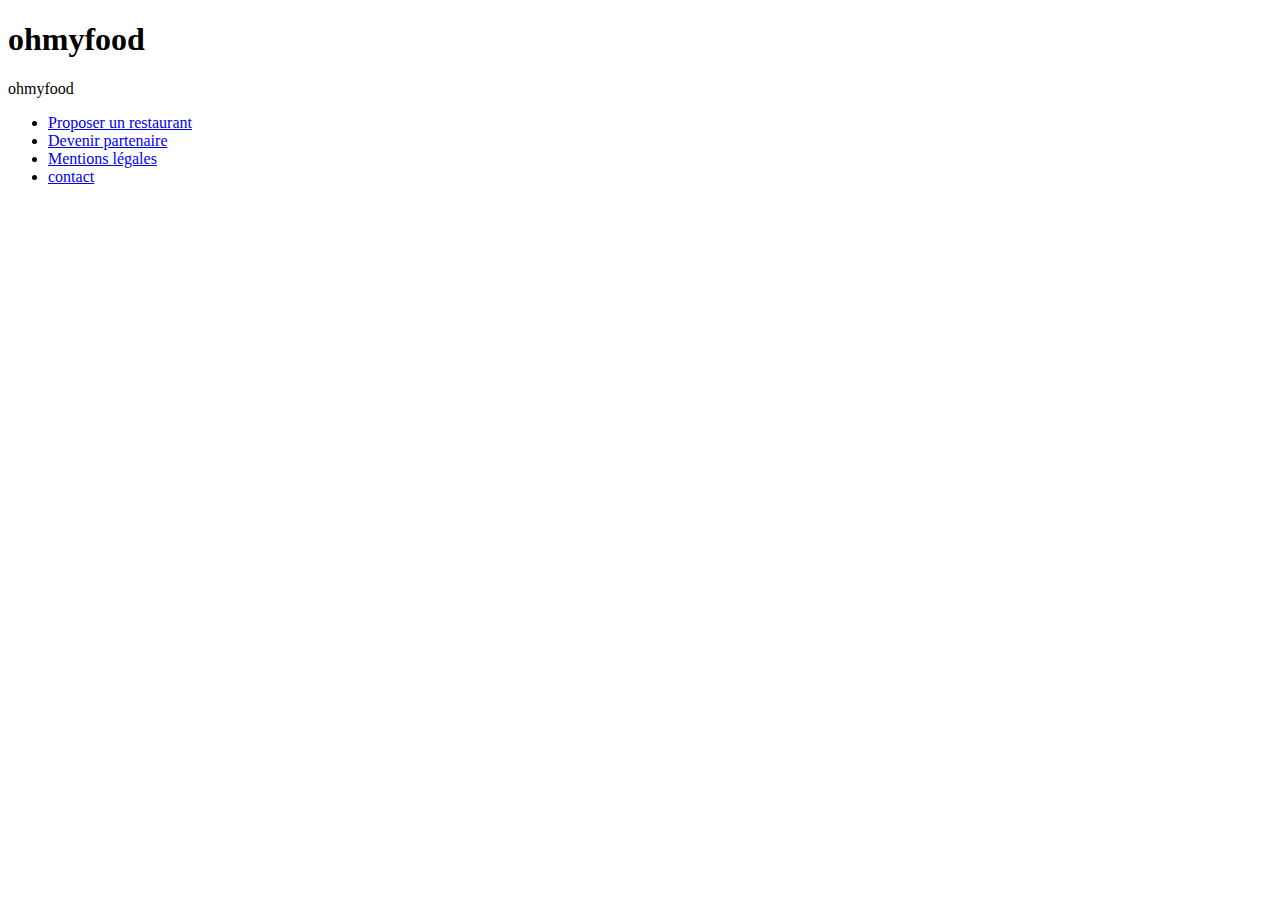
==== menu-1.html @ b620595a "premier commit" ====
<!DOCTYPE html>
<html>
<head>
<title>Ohmyfood</title>
<link rel="preconnect" href="https://fonts.googleapis.com">
<link rel="preconnect" href="https://fonts.gstatic.com" crossorigin>
<link href="https://fonts.googleapis.com/css2?family=Roboto:wght@300;400;500;700;900&display=swap" rel="stylesheet">
<link href="https://fonts.googleapis.com/css2?family=Shrikhand&display=swap" rel="stylesheet">
<link rel="stylesheet" href="https://cdnjs.cloudflare.com/ajax/libs/font-awesome/6.1.1/css/all.min.css" integrity="sha512-KfkfwYDsLkIlwQp6LFnl8zNdLGxu9YAA1QvwINks4PhcElQSvqcyVLLD9aMhXd13uQjoXtEKNosOWaZqXgel0g==" crossorigin="anonymous" referrerpolicy="no-referrer" />
<link rel="stylesheet" href="./styles/style.css">
<meta name="viewport" content="width=device-width, initial-scale=1">
</head>

<body>

  <header>
    <div class="header">
      <h1>ohmyfood</h1>
    </div>
  </header>

  <footer class="footer">
    <div class="footer_container">
      <span class="footer_logo">ohmyfood</span>
      <ul class="footer_list">
        <li>
          <a class="footer_link" href="#"><i class="fa-solid fa-utensils footer_icon"></i>Proposer un restaurant</a>
        </li>
        <li>
          <a class="footer_link" href="#"><i class="fa-solid fa-handshake-angle footer_icon"></i>Devenir partenaire</a>
        </li>
        <li>
          <a class="footer_link" href="#">Mentions légales</a>
        </li>
        <li>
          <a class="footer_link" href="#">contact</a>
        </li>
      </ul>
    </div>
  </footer>
</body>


</html>
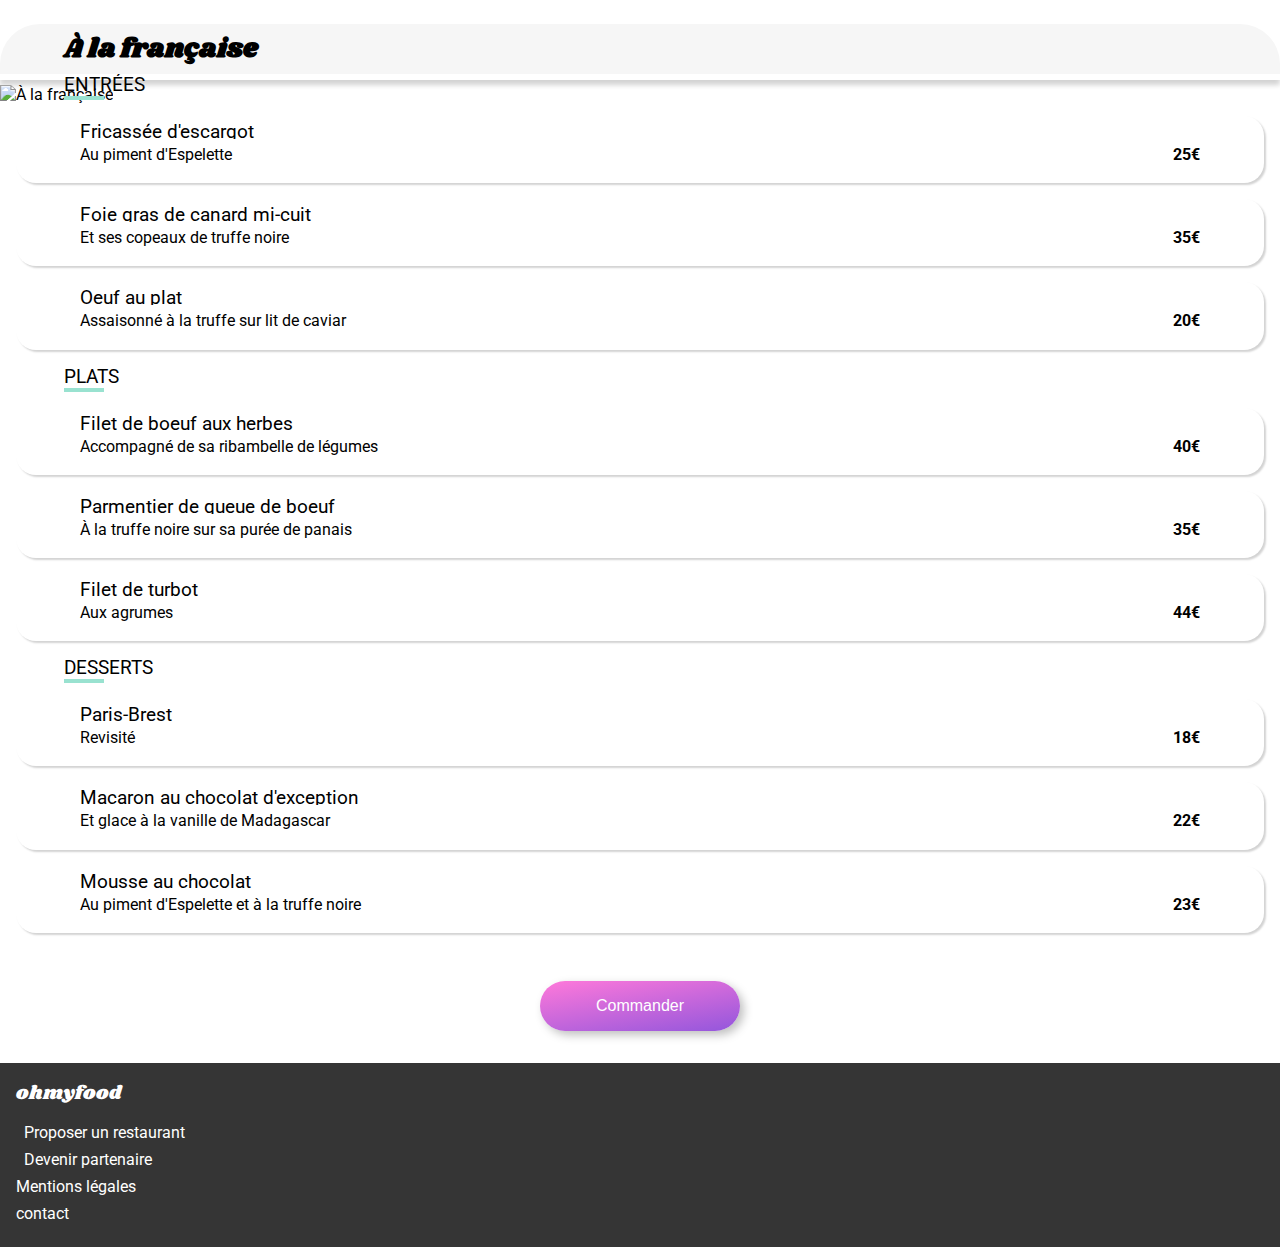
==== commit e01e2236: "menu commit" ====
--- a/menu-1.html
+++ b/menu-1.html
@@ -13,13 +13,162 @@
 
 <body>
 
-  <header>
-    <div class="header">
+<header class="header">
       <h1>ohmyfood</h1>
-    </div>
-  </header>
+      <a href="/index.html">
+        <i class="fa-solid fa-arrow-left"></i>
+      </a>
+</header>
+    <!-- presentation du restaurant  -->
+    <section class="restaurant">
+      <img
+        src="/Maquettes Ohmyfood/images/restaurants/jay-wennington-N_Y88TWmGwA-unsplash.jpg"
+        alt="À la française"
+      />
+      <div class="restaurant__name">
+        <h2>À la française</h2>
+        <p>
+          <span class="fa-stack">
+            <i class="far hrt-empty fa-heart fa-stack-1x"></i
+            ><i class="fas fa-heart fa-stack-1x"></i>
+          </span>
+        </p>
+      </div>
+    </section>
+    <!-- Menu du restaurant  -->
+    <section class="menu">
+      <article class="menu__carte_entrees">
+        <div>
+          <h3>ENTRÉES</h3>
+          <div class="underline-h3"></div>
+        </div>
+        <!-- .card  -->
+        <div class="menu__carte_entrees__entrees card">
+          <div class="card__text">
+            <h4>Fricassée d'escargot</h4>
+            <div class="card__text__description">
+              <p class="card__text__description__ingredients">
+                Au piment d'Espelette
+              </p>
+              <p class="card__text__description__price">25€</p>
+            </div>
+          </div>
+          <!-- check transition  -->
+          <div class="card__check"><i class="fas fa-check-circle"></i></div>
+        </div>
+        <div class="menu__carte_entrees__entrees card">
+          <div class="card__text">
+            <h4>Foie gras de canard mi-cuit</h4>
+            <div class="card__text__description">
+              <p class="card__text__description__ingredients">
+                Et ses copeaux de truffe noire
+              </p>
+              <p class="card__text__description__price">35€</p>
+            </div>
+          </div>
+          <div class="card__check"><i class="fas fa-check-circle"></i></div>
+        </div>
+        <div class="menu__carte_entrees__entrees card">
+          <div class="card__text">
+            <h4>Oeuf au plat</h4>
+            <div class="card__text__description">
+              <p class="card__text__description__ingredients">
+                Assaisonné à la truffe sur lit de caviar
+              </p>
+              <p class="card__text__description__price">20€</p>
+            </div>
+          </div>
+          <div class="card__check"><i class="fas fa-check-circle"></i></div>
+        </div>
+      </article>
+      <article class="menu__carte_plats">
+        <div>
+          <h3>PLATS</h3>
+          <div class="underline-h3"></div>
+        </div>
+        <div class="menu__carte_plats__plats card">
+          <div class="card__text">
+            <h4>Filet de boeuf aux herbes</h4>
+            <div class="card__text__description">
+              <p class="card__text__description__ingredients">
+                Accompagné de sa ribambelle de légumes
+              </p>
+              <p class="card__text__description__price">40€</p>
+            </div>
+          </div>
+          <div class="card__check"><i class="fas fa-check-circle"></i></div>
+        </div>
+        <div class="menu__carte_plats__plats card">
+          <div class="card__text">
+            <h4>Parmentier de queue de boeuf</h4>
+            <div class="card__text__description">
+              <p class="card__text__description__ingredients">
+                À la truffe noire sur sa purée de panais
+              </p>
+              <p class="card__text__description__price">35€</p>
+            </div>
+          </div>
+          <div class="card__check"><i class="fas fa-check-circle"></i></div>
+        </div>
+        <div class="menu__carte_plats__plats card">
+          <div class="card__text">
+            <h4>Filet de turbot</h4>
+            <div class="card__text__description">
+              <p class="card__text__description__ingredients">Aux agrumes</p>
+              <p class="card__text__description__price">44€</p>
+            </div>
+          </div>
+          <div class="card__check"><i class="fas fa-check-circle"></i></div>
+        </div>
+      </article>
+      <article class="menu__carte_desserts">
+        <div>
+          <h3>DESSERTS</h3>
+          <div class="underline-h3"></div>
+        </div>
+        <div class="menu__carte_desserts__desserts card">
+          <div class="card__text">
+            <h4>Paris-Brest</h4>
+            <div class="card__text__description">
+              <p class="card__text__description__ingredients">Revisité</p>
+              <p class="card__text__description__price">18€</p>
+            </div>
+          </div>
+          <div class="card__check">
+            <i class="fas fa-check-circle"></i>
+          </div>
+        </div>
+        <div class="menu__carte_desserts__desserts card">
+          <div class="card__text">
+            <h4>Macaron au chocolat d'exception</h4>
+            <div class="card__text__description">
+              <p class="card__text__description__ingredients">
+                Et glace à la vanille de Madagascar
+              </p>
+              <p class="card__text__description__price">22€</p>
+            </div>
+          </div>
+          <div class="card__check"><i class="fas fa-check-circle"></i></div>
+        </div>
+        <div class="menu__carte_desserts__desserts card">
+          <div class="card__text">
+            <h4>Mousse au chocolat</h4>
+            <div class="card__text__description">
+              <p class="card__text__description__ingredients">
+                Au piment d'Espelette et à la truffe noire
+              </p>
+              <p class="card__text__description__price">23€</p>
+            </div>
+          </div>
+          <div class="card__check"><i class="fas fa-check-circle"></i></div>
+        </div>
+      </article>
+    </section>
+    <!-- Bouton commander  -->
+    <section class="button"><button class="btn">Commander</button></section>
+  
 
-  <footer class="footer">
+<footer class="footer">
     <div class="footer_container">
       <span class="footer_logo">ohmyfood</span>
       <ul class="footer_list">
--- a/styles/style.css
+++ b/styles/style.css
@@ -0,0 +1,504 @@
+html {
+  box-sizing: border-box;
+  font-size: 16px;
+}
+
+*, *:before, *:after {
+  box-sizing: inherit;
+}
+
+body, h1, h2, h3, h4, h5, h6, p, ol, ul {
+  margin: 0;
+  padding: 0;
+  font-weight: normal;
+}
+
+ol, ul {
+  list-style: none;
+}
+
+img {
+  max-width: 100%;
+  height: auto;
+}
+/**reset**/
+
+body {
+  font-family: "Roboto", sans-serif;
+  margin: 0;
+  background: white;
+}
+
+.header {
+  display: flex;
+    justify-content: center;
+    box-shadow: 0px 5px 5px lightgrey;
+    margin-bottom: 5px;
+    height: 80px;
+}
+
+.header h1 {
+  font-family: "Shrikhand", cursive;
+  display: flex;  
+  text-align: center;
+  align-items: center;
+}
+
+h2 {
+  font-weight: bold;
+}
+
+.location {
+  display: flex;
+  justify-content: center;
+  align-content: center;
+  background-color: #f3f3f3;
+}
+
+.location_txt {
+  display: flex;
+  justify-content: center;
+  align-content: center;
+  align-items: center;
+}
+
+.location p {
+  font-weight: 400;
+}
+
+.location_dot {
+  line-height: 40px;
+  padding: 4px 16px;
+  font-size: 18px;
+}
+
+main {
+  display: flex;
+  justify-content: center;
+  align-content: center;
+  flex-direction: column;
+}
+
+.hero_container {
+  display: flex;
+  justify-content: center;
+  align-content: center;
+  flex-direction: column;
+  text-align: center;
+  background: linear-gradient(white, rgb(247, 246, 246));
+}
+
+.hero_title {
+  margin: 0;
+}
+
+.hero_title h2 {
+  margin-bottom: 0;
+  margin-top: 2.2rem;
+  padding-inline-start: 15%;
+  padding-inline-end: 15%;
+}
+
+.hero_txt {
+  margin: 0;
+  display: block;
+  margin-block-start: 1em;
+  margin-block-end: 1em;
+  margin-inline-start: 0px;
+  margin-inline-end: 0px;
+}
+
+.hero_txt p {
+  margin: 0;
+  font-weight: 400;
+  margin-bottom: 16px;
+  padding-inline-start: 10%;
+  padding-inline-end: 10%;
+}
+
+.hero_container .hero_btn {
+  display: flex;
+  justify-content: center;
+  align-content: center;
+}
+
+.btn {
+  border: 0;
+  padding: 1rem 1.5rem;
+  font-weight: 400;
+  font-size: 1rem;
+  border-radius: 100px;
+  color: #fff;
+  background: linear-gradient(170deg, #ff79da 0%, #9356dc 100%);
+  box-shadow: 0.25rem 0.25rem 10px rgb(0 0 0 / 25%);
+  margin-bottom: 48px;
+}
+
+/**Steps-section**/
+
+.steps_title {
+  margin-top: 64px;
+  margin-left: 20px;
+  margin-bottom: 32px;
+}
+
+.steps_btn {
+  margin: 26px;
+  box-shadow: 0.25rem 0.25rem 0.5rem rgb(0 0 0 / 13%);
+  border-radius: 1.25rem;
+  background-color: #f6f6f6;
+  display: flex;
+}
+
+.steps_btn:hover {
+  opacity: 0.8;
+  cursor: pointer;
+  transition: .3s;
+  transition: .3s;
+  box-shadow: 0px 0px 10px 0px rgba(0, 0, 0, 0.6);
+  background-color: #f2eafb;
+}
+
+.steps_txt {
+  display: flex;
+  font-weight: 600;
+  width: 300px;
+  height: 70px;
+  align-items: center;
+}
+
+.number {
+  font-weight: 400;
+    font-size: 0.87rem;
+    background-color: #9356dc;
+    height: 24px;
+    width: 24px;
+    border-radius: 50%;
+    line-height: 24px;
+    vertical-align: middle;
+    text-align: center;
+    color: white;
+    margin-left: -12px;
+    margin-right: 20px;
+    margin-top: 20px;
+}
+
+.steps-icon {
+  color: grey;
+  margin-right: 20px;
+}
+
+
+/**Restaurants Cards section**/
+
+.restaurants {
+  background-color: #f6f6f6;
+  padding: 2rem 1rem;
+}
+
+.restaurants_title {
+  margin-bottom: 24px;
+  margin-left: 2px;
+}
+
+.cards {
+  display: grid;
+  grid-template-columns: repeat(1,1fr);
+  column-gap: 2rem;
+  row-gap: 2rem;
+}
+
+.card {
+  background-color: #fff;
+  border-radius: 1rem;
+  position: relative;
+  text-decoration: none;
+  color: inherit;
+  display: block;
+}
+
+.card_img {
+  height: 12rem;
+  width: 100%;
+  border: 0 solid transparent;
+  border-radius: 1rem 1rem 0 0;
+  box-shadow: none;
+  object-fit: cover;
+}
+  
+.card_info {
+  display: flex;
+  justify-content:center;
+  flex-direction: column;
+  align-items: flex-start;
+}
+
+.card_info h3 {
+  font-weight: 700;
+}
+
+.card_info p {
+  font-size: 18px;
+}
+
+.card_new {
+  background-color: #99e2d0;
+  color: #1b6150;
+  padding: 0.5rem;
+  border-radius: 0.125rem;
+  position: absolute;
+  top: 1rem;
+  right: 0.75rem;
+}
+
+.restaurant_name {
+  padding-left: 12px;
+  margin-top: 12px;
+}
+
+.restaurant_location {
+  padding-left: 12px;
+  padding-top: 4px;
+  margin-bottom: 12px;
+}
+
+.card_new {
+  display: flex;
+  align-items: center;
+  justify-content: center;
+}
+
+.like_btn {
+  height: 100%;
+  width: 180%;
+  display: flex;
+  align-items: center;
+  justify-content: center;
+}
+
+.like {
+  transition-duration: .25s;
+  background-color: white;
+  display: flex;
+  align-items: center;
+  justify-content: center;
+  font-size: 2rem;
+}
+
+/**Footer**/
+
+.footer {
+  padding: 1rem;
+  background-color: #353535 ;
+}
+
+.footer_container {
+  display: flex;
+  flex-direction: column;
+}
+
+.footer_container li {
+  margin-bottom: 0.5rem;
+}
+
+.footer_logo {
+  color: #fff;
+  font-family: Shrikhand,"cursive";
+  font-size: 1.2rem;
+  margin: 0 0 1rem;
+}
+
+.footer_list {
+  list-style: none;
+  padding: 0;
+  margin: 0;
+}
+
+.footer_link {
+  text-decoration: none;
+  color: #fff;
+}
+
+.footer_icon {
+  width: 1.2rem;
+  margin-right: 0.5rem;
+}
+
+/** Menu **/
+
+a {
+  text-decoration: none;
+}
+
+.fa-arrow-left {
+  position: relative;
+  top: 20px;
+  right: 45px;
+  font-size: x-large;
+}
+
+.restaurant img {
+  height: 250px;
+  width: 100%;
+  object-fit: cover;
+}
+.restaurant__name {
+  border-top-left-radius: 40px 40px;
+  border-top-right-radius: 40px 40px;
+  transform: translateY(-80px);
+  margin-bottom: -80px;
+  padding: 5px 5vw;
+  background-color: #f6f6f6;
+  font-family: shrikhand, cursive;
+  font-size: large;
+  display: flex;
+  flex-direction: row;
+  justify-content: space-between;
+}
+
+.menu {
+  display: flex;
+  flex-direction: column;
+  padding: 0 0vw;
+}
+.menu h3 {
+  padding-bottom: 0px;
+  margin: 0 5vw;
+}
+.menu h4, .menu p {
+  padding: 0.25rem 5vw;
+}
+.menu h4 {
+  margin-bottom: 0px;
+  margin-top: 0px;
+  font-size: larger;
+  white-space: nowrap;
+  /* interdiction de passer à la ligne */
+  text-overflow: ellipsis;
+  overflow: hidden;
+}
+.menu p {
+  margin-bottom: 5px;
+}
+
+.underline-h3 {
+  width: 40px;
+  height: 0.25em;
+  background-color: #99e2d0;
+  margin: 0;
+  padding: 0;
+  margin-left: 5vw;
+}
+
+.menu__carte_entrees .card {
+  animation-name: appear;
+  animation-duration: 1000ms;
+  animation-fill-mode: backwards;
+}
+
+.menu__carte_plats .card {
+  animation-name: appear;
+  animation-duration: 1000ms;
+  animation-fill-mode: backwards;
+}
+
+.menu__carte_plats .card {
+  animation-delay: 500ms;
+}
+
+.menu__carte_desserts .card {
+  animation-name: appear;
+  animation-duration: 1000ms;
+  animation-fill-mode: backwards;
+}
+
+.card {
+  background-color: white;
+  box-shadow: 2px 2px 2px lightgrey;
+  border-radius: 20px 20px;
+  height: fit-content;
+  margin: 1rem;
+  display: flex;
+  flex-direction: row;
+  justify-content: space-between;
+  transition: all 2000ms;
+  cursor: pointer;
+  overflow: hidden;
+  text-overflow: ellipsis;
+}
+.card__text {
+  display: flex;
+  flex: 100%;
+  white-space: nowrap;
+  /* interdiction de passer à la ligne */
+  flex-direction: column;
+  text-overflow: ellipsis;
+  overflow: hidden;
+  transition: all 700ms;
+}
+.card__text__description {
+  flex: 100%;
+  display: flex;
+  flex-direction: row;
+  justify-content: space-between;
+}
+.card__text__description p {
+  margin-top: 2px;
+  overflow: hidden;
+  white-space: nowrap;
+  /* interdiction de passer à la ligne */
+}
+.card__text__description__ingredients {
+  text-overflow: ellipsis;
+}
+.card__text__description__price {
+  font-weight: bold;
+}
+.card__check {
+  flex: 0%;
+  color: #f6f6f6;
+  background-color: #99e2d0;
+  font-size: xx-large;
+  text-align: center;
+  height: 2.1em;
+  /* hauteur du parent */
+  line-height: 2.1em;
+  /* hauteur de ligne (identique) */
+  white-space: nowrap;
+  /* interdiction de passer à la ligne */
+  border-top-right-radius: 20px 20px;
+  border-bottom-right-radius: 20px 20px;
+  transform: translateX(100px);
+  cursor: pointer;
+  transition: all 700ms;
+}
+.card:hover > .card__check {
+  flex: 25%;
+  transform: translateX(0px);
+  background-color: #99e2d0;
+  cursor: pointer;
+  color: #f6f6f6;
+}
+.card:hover > .card__text {
+  flex: 75%;
+}
+.card:hover .fa-check-circle {
+  transform: rotate(0deg);
+}
+
+.fa-check-circle {
+  transform: rotate(359deg);
+  transition: transform 700ms;
+}
+
+.btn {
+  width: 200px;
+  align-self: center;
+  margin: 2rem;
+}
+
+
+.button {
+  display: flex;
+  justify-content: center;
+}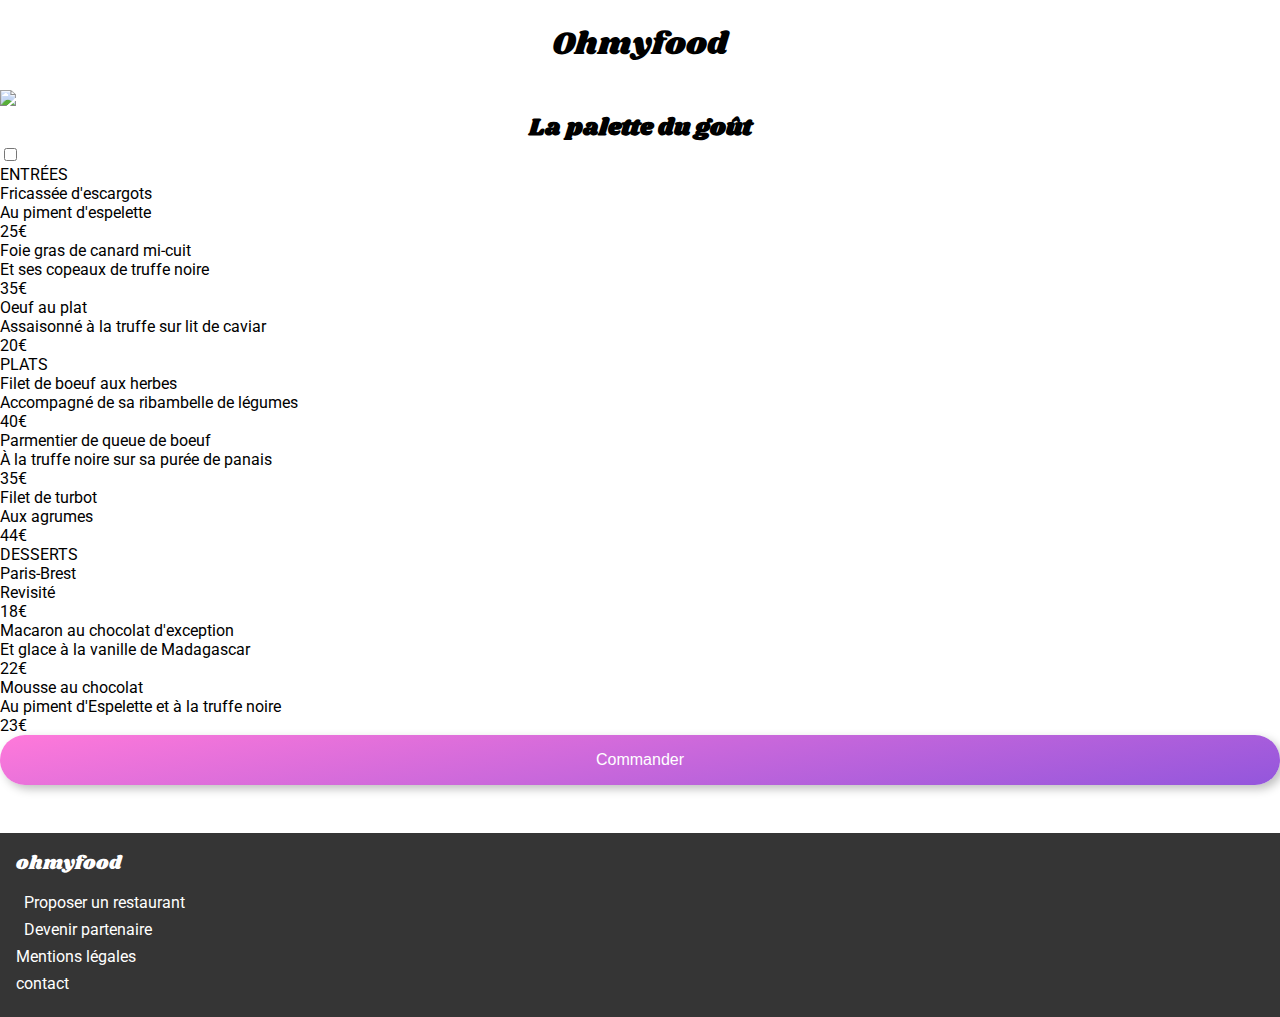
==== commit 4274ee50: "le commit menu" ====
--- a/menu-1.html
+++ b/menu-1.html
@@ -12,161 +12,137 @@
 </head>
 
 <body>
-
-<header class="header">
-      <h1>ohmyfood</h1>
-      <a href="/index.html">
+  <header>
+      <div class="get-back">
+      <a href="index.html" class="get-back">
         <i class="fa-solid fa-arrow-left"></i>
       </a>
-</header>
-    <!-- presentation du restaurant  -->
-    <section class="restaurant">
-      <img
-        src="/Maquettes Ohmyfood/images/restaurants/jay-wennington-N_Y88TWmGwA-unsplash.jpg"
-        alt="À la française"
-      />
-      <div class="restaurant__name">
-        <h2>À la française</h2>
-        <p>
-          <span class="fa-stack">
-            <i class="far hrt-empty fa-heart fa-stack-1x"></i
-            ><i class="fas fa-heart fa-stack-1x"></i>
+      </div>
+      
+      <h1>Ohmyfood</h1>
+  </header>
+    
+  <main class="container">
+    <section class="intro">
+      <img src="/Maquettes Ohmyfood/images/restaurants/jay-wennington-N_Y88TWmGwA-unsplash.jpg">
+      <div class="titreintro">
+        <h2>La palette du goût</h2>
+        <label class="checkbox-like checkboxlike--position">
+          <input type="checkbox">
+          <span class="far fa-heart unchecked" aria-hidden="true">
           </span>
-        </p>
+        </label>
       </div>
     </section>
-    <!-- Menu du restaurant  -->
-    <section class="menu">
-      <article class="menu__carte_entrees">
-        <div>
-          <h3>ENTRÉES</h3>
-          <div class="underline-h3"></div>
-        </div>
-        <!-- .card  -->
-        <div class="menu__carte_entrees__entrees card">
-          <div class="card__text">
-            <h4>Fricassée d'escargot</h4>
-            <div class="card__text__description">
-              <p class="card__text__description__ingredients">
-                Au piment d'Espelette
-              </p>
-              <p class="card__text__description__price">25€</p>
-            </div>
+    <section class="menupage">
+      <p class="title-dish"><span class="title-underline">ENTR</span>ÉES</p>
+      <div class="btn-dish up up--1">
+          <h4 class="ellipse">
+              Fricassée d'escargots<br>
+              <span class="title-sup">Au piment d'espelette</span>
+          </h4>
+          <p class="prix">25€</p>
+          <div class="box">
+              <span class="check far fa-check-circle"></span>
           </div>
-          <!-- check transition  -->
-          <div class="card__check"><i class="fas fa-check-circle"></i></div>
-        </div>
-        <div class="menu__carte_entrees__entrees card">
-          <div class="card__text">
-            <h4>Foie gras de canard mi-cuit</h4>
-            <div class="card__text__description">
-              <p class="card__text__description__ingredients">
-                Et ses copeaux de truffe noire
-              </p>
-              <p class="card__text__description__price">35€</p>
-            </div>
+      </div>
+      
+      <div class="btn-dish up up--2">
+          <h4 class="ellipse">
+              Foie gras de canard mi-cuit<br>
+              <span class="title-sup">Et ses copeaux de truffe noire</span>
+          </h4>
+          <p class="prix">35€</p>
+          <div class="box">
+              <span class="check far fa-check-circle"></span>
           </div>
-          <div class="card__check"><i class="fas fa-check-circle"></i></div>
-        </div>
-        <div class="menu__carte_entrees__entrees card">
-          <div class="card__text">
-            <h4>Oeuf au plat</h4>
-            <div class="card__text__description">
-              <p class="card__text__description__ingredients">
-                Assaisonné à la truffe sur lit de caviar
-              </p>
-              <p class="card__text__description__price">20€</p>
-            </div>
+      </div>    
+      
+      <div class="btn-dish up up--3">
+          <h4 class="ellipse">
+              Oeuf au plat<br>
+              <span class="title-sup">Assaisonné à la truffe sur lit de caviar</span>
+          </h4>
+          <p class="prix">20€</p>
+          <div class="box">
+              <span class="check far fa-check-circle"></span>
           </div>
-          <div class="card__check"><i class="fas fa-check-circle"></i></div>
-        </div>
-      </article>
-      <article class="menu__carte_plats">
-        <div>
-          <h3>PLATS</h3>
-          <div class="underline-h3"></div>
-        </div>
-        <div class="menu__carte_plats__plats card">
-          <div class="card__text">
-            <h4>Filet de boeuf aux herbes</h4>
-            <div class="card__text__description">
-              <p class="card__text__description__ingredients">
-                Accompagné de sa ribambelle de légumes
-              </p>
-              <p class="card__text__description__price">40€</p>
-            </div>
+      </div>      
+  </section>
+
+  <section class="menupage">
+      <p class="title-dish"><span class="title-underline">PLAT</span>S</p>
+      <div class="btn-dish up up--1">
+          <h4 class="ellipse">
+              Filet de boeuf aux herbes<br>
+              <span class="title-sup">Accompagné de sa ribambelle de légumes</span>
+          </h4>
+          <p class="prix">40€</p>
+          <div class="box">
+              <span class="check far fa-check-circle"></span>
           </div>
-          <div class="card__check"><i class="fas fa-check-circle"></i></div>
-        </div>
-        <div class="menu__carte_plats__plats card">
-          <div class="card__text">
-            <h4>Parmentier de queue de boeuf</h4>
-            <div class="card__text__description">
-              <p class="card__text__description__ingredients">
-                À la truffe noire sur sa purée de panais
-              </p>
-              <p class="card__text__description__price">35€</p>
-            </div>
+      </div>
+      
+      <div class="btn-dish up up--2">
+          <h4 class="ellipse">
+              Parmentier de queue de boeuf<br>
+              <span class="title-sup">À la truffe noire sur sa purée de panais</span>
+          </h4>
+          <p class="prix">35€</p>
+          <div class="box">
+              <span class="check far fa-check-circle"></span>
           </div>
-          <div class="card__check"><i class="fas fa-check-circle"></i></div>
-        </div>
-        <div class="menu__carte_plats__plats card">
-          <div class="card__text">
-            <h4>Filet de turbot</h4>
-            <div class="card__text__description">
-              <p class="card__text__description__ingredients">Aux agrumes</p>
-              <p class="card__text__description__price">44€</p>
-            </div>
+      </div>
+      
+      <div class="btn-dish up up--3">
+          <h4 class="ellipse">
+              Filet de turbot<br>
+              <span class="title-sup">Aux agrumes</span>
+          </h4>
+          <p class="prix">44€</p>
+          <div class="box">
+              <span class="check far fa-check-circle"></span>
           </div>
-          <div class="card__check"><i class="fas fa-check-circle"></i></div>
-        </div>
-      </article>
-      <article class="menu__carte_desserts">
-        <div>
-          <h3>DESSERTS</h3>
-          <div class="underline-h3"></div>
-        </div>
-        <div class="menu__carte_desserts__desserts card">
-          <div class="card__text">
-            <h4>Paris-Brest</h4>
-            <div class="card__text__description">
-              <p class="card__text__description__ingredients">Revisité</p>
-              <p class="card__text__description__price">18€</p>
-            </div>
+      </div>
+  </section>
+
+  <section class="menupage">
+      <p class="title-dish"><span class="title-underline">DESS</span>ERTS</p>
+      <div class="btn-dish up up--1">
+          <h4 class="ellipse">
+              Paris-Brest<br>
+              <span class="title-sup">Revisité</span>
+          </h4>
+          <p class="prix">18€</p>
+          <div class="box">
+              <span class="check far fa-check-circle"></span>
           </div>
-          <div class="card__check">
-            <i class="fas fa-check-circle"></i>
+      </div>
+
+      <div class="btn-dish up up--2">
+          <h4 class="ellipse">
+              Macaron au chocolat d'exception<br>
+              <span class="title-sup">Et glace à la vanille de Madagascar</span>
+          </h4>
+          <p class="prix">22€</p>
+          <div class="box">
+              <span class="check far fa-check-circle"></span>
           </div>
-        </div>
-        <div class="menu__carte_desserts__desserts card">
-          <div class="card__text">
-            <h4>Macaron au chocolat d'exception</h4>
-            <div class="card__text__description">
-              <p class="card__text__description__ingredients">
-                Et glace à la vanille de Madagascar
-              </p>
-              <p class="card__text__description__price">22€</p>
-            </div>
+      </div>
+      
+      <div class="btn-dish up up--3">
+          <h4 class="ellipse">
+              Mousse au chocolat<br>
+              <span class="title-sup">Au piment d'Espelette et à la truffe noire</span>
+          </h4>
+          <p class="prix">23€</p>
+          <div class="box">
+              <span class="check far fa-check-circle"></span>
           </div>
-          <div class="card__check"><i class="fas fa-check-circle"></i></div>
-        </div>
-        <div class="menu__carte_desserts__desserts card">
-          <div class="card__text">
-            <h4>Mousse au chocolat</h4>
-            <div class="card__text__description">
-              <p class="card__text__description__ingredients">
-                Au piment d'Espelette et à la truffe noire
-              </p>
-              <p class="card__text__description__price">23€</p>
-            </div>
-          </div>
-          <div class="card__check"><i class="fas fa-check-circle"></i></div>
-        </div>
-      </article>
-    </section>
-    <!-- Bouton commander  -->
-    <section class="button"><button class="btn">Commander</button></section>
-  
+      </div>
+  </section>
+  <button class="btn">Commander</button>
+</main>
 
 <footer class="footer">
     <div class="footer_container">
--- a/styles/style.css
+++ b/styles/style.css
@@ -326,179 +326,40 @@
 
 /** Menu **/
 
+h1 {
+  display: block;
+    font-size: 2em;
+    margin-block-start: 0.67em;
+    margin-block-end: 0.67em;
+    margin-inline-start: 0px;
+    margin-inline-end: 0px;
+    font-family: "Shrikhand", cursive;
+
+}
+
+header {
+  display: flex;
+  justify-content: center;
+  align-items: center;
+}
+
+.titreinfo {
+  display: flex;
+  position: absolute;
+  bottom: 0;
+  display: flex;
+  justify-content: space-around;
+  width: 100%;
+  background-color: whitesmoke;
+  border-radius: 40px 40px 0 0;
+}
+
+h2 {
+  font-family: "Shrikhand", cursive;
+  text-align: center;
+}
+
 a {
   text-decoration: none;
 }
 
-.fa-arrow-left {
-  position: relative;
-  top: 20px;
-  right: 45px;
-  font-size: x-large;
-}
-
-.restaurant img {
-  height: 250px;
-  width: 100%;
-  object-fit: cover;
-}
-.restaurant__name {
-  border-top-left-radius: 40px 40px;
-  border-top-right-radius: 40px 40px;
-  transform: translateY(-80px);
-  margin-bottom: -80px;
-  padding: 5px 5vw;
-  background-color: #f6f6f6;
-  font-family: shrikhand, cursive;
-  font-size: large;
-  display: flex;
-  flex-direction: row;
-  justify-content: space-between;
-}
-
-.menu {
-  display: flex;
-  flex-direction: column;
-  padding: 0 0vw;
-}
-.menu h3 {
-  padding-bottom: 0px;
-  margin: 0 5vw;
-}
-.menu h4, .menu p {
-  padding: 0.25rem 5vw;
-}
-.menu h4 {
-  margin-bottom: 0px;
-  margin-top: 0px;
-  font-size: larger;
-  white-space: nowrap;
-  /* interdiction de passer à la ligne */
-  text-overflow: ellipsis;
-  overflow: hidden;
-}
-.menu p {
-  margin-bottom: 5px;
-}
-
-.underline-h3 {
-  width: 40px;
-  height: 0.25em;
-  background-color: #99e2d0;
-  margin: 0;
-  padding: 0;
-  margin-left: 5vw;
-}
-
-.menu__carte_entrees .card {
-  animation-name: appear;
-  animation-duration: 1000ms;
-  animation-fill-mode: backwards;
-}
-
-.menu__carte_plats .card {
-  animation-name: appear;
-  animation-duration: 1000ms;
-  animation-fill-mode: backwards;
-}
-
-.menu__carte_plats .card {
-  animation-delay: 500ms;
-}
-
-.menu__carte_desserts .card {
-  animation-name: appear;
-  animation-duration: 1000ms;
-  animation-fill-mode: backwards;
-}
-
-.card {
-  background-color: white;
-  box-shadow: 2px 2px 2px lightgrey;
-  border-radius: 20px 20px;
-  height: fit-content;
-  margin: 1rem;
-  display: flex;
-  flex-direction: row;
-  justify-content: space-between;
-  transition: all 2000ms;
-  cursor: pointer;
-  overflow: hidden;
-  text-overflow: ellipsis;
-}
-.card__text {
-  display: flex;
-  flex: 100%;
-  white-space: nowrap;
-  /* interdiction de passer à la ligne */
-  flex-direction: column;
-  text-overflow: ellipsis;
-  overflow: hidden;
-  transition: all 700ms;
-}
-.card__text__description {
-  flex: 100%;
-  display: flex;
-  flex-direction: row;
-  justify-content: space-between;
-}
-.card__text__description p {
-  margin-top: 2px;
-  overflow: hidden;
-  white-space: nowrap;
-  /* interdiction de passer à la ligne */
-}
-.card__text__description__ingredients {
-  text-overflow: ellipsis;
-}
-.card__text__description__price {
-  font-weight: bold;
-}
-.card__check {
-  flex: 0%;
-  color: #f6f6f6;
-  background-color: #99e2d0;
-  font-size: xx-large;
-  text-align: center;
-  height: 2.1em;
-  /* hauteur du parent */
-  line-height: 2.1em;
-  /* hauteur de ligne (identique) */
-  white-space: nowrap;
-  /* interdiction de passer à la ligne */
-  border-top-right-radius: 20px 20px;
-  border-bottom-right-radius: 20px 20px;
-  transform: translateX(100px);
-  cursor: pointer;
-  transition: all 700ms;
-}
-.card:hover > .card__check {
-  flex: 25%;
-  transform: translateX(0px);
-  background-color: #99e2d0;
-  cursor: pointer;
-  color: #f6f6f6;
-}
-.card:hover > .card__text {
-  flex: 75%;
-}
-.card:hover .fa-check-circle {
-  transform: rotate(0deg);
-}
-
-.fa-check-circle {
-  transform: rotate(359deg);
-  transition: transform 700ms;
-}
-
-.btn {
-  width: 200px;
-  align-self: center;
-  margin: 2rem;
-}
-
-
-.button {
-  display: flex;
-  justify-content: center;
-}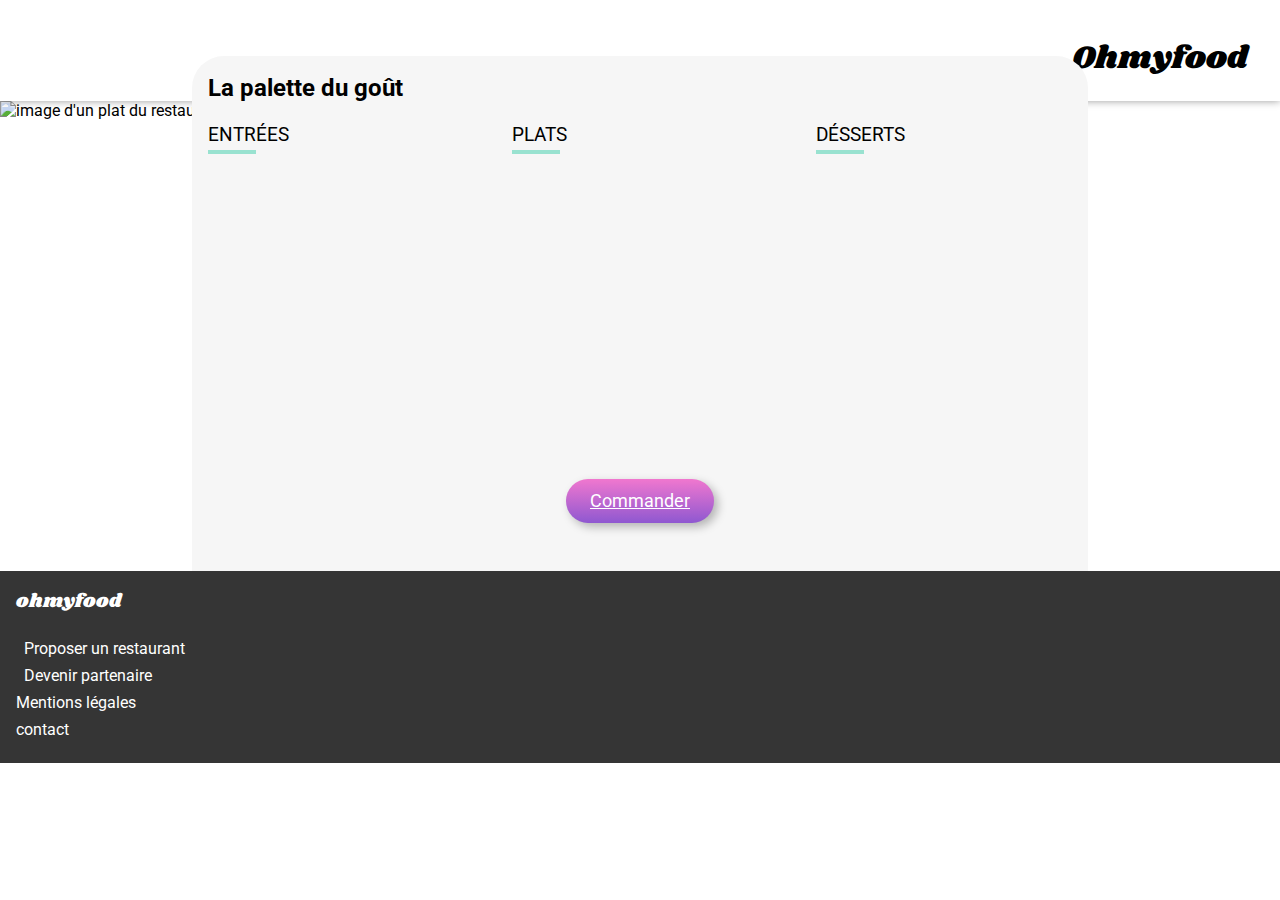
==== commit df1c41d5: "menu" ====
--- a/menu-1.html
+++ b/menu-1.html
@@ -12,137 +12,198 @@
 </head>
 
 <body>
-  <header>
+  <header class="menu__header">
       <div class="get-back">
       <a href="index.html" class="get-back">
         <i class="fa-solid fa-arrow-left"></i>
       </a>
       </div>
-      
       <h1>Ohmyfood</h1>
   </header>
+    <img src="/Maquettes Ohmyfood/images/restaurants/jay-wennington-N_Y88TWmGwA-unsplash.jpg" alt="image d'un plat du restaurant" class="bg__image">
+  <div id="content" class="menu">
+        
+    <section class="menu__header">
+        <h2>La palette du goût</h2>
+        <div class="card__heart">
+            <i class="far fa-heart"></i>
+            <i class="fas fa-heart heart__color"></i>
+        </div>
+    </section>
+
+    <div class="menu__cards">
+        <section class="menu__card">
+            <h3>Entrées</h3>
+
+            <div class="menu__item delay-0">
+                <div class="menu__item--text">
+                    <h4>Fricassée d'escargot</h4>
+                    <p>Au piment d'espelette</p>
+                </div>
+
+                <div class="menu__item--price">
+                    25€
+                </div>
+
+                <div class="menu__item--validation">
+                    <div class="menu__item--icon">
+                        <i class="fas fa-check"></i>
+                    </div>
+                </div>
+            </div>
+            
+            <div class="menu__item delay-1">
+                <div class="menu__item--text">
+                    <h4>Foie gras de canard mi-cuit</h4>
+                    <p>Et ses copeaux de truffe noire</p>
+                </div>
+
+                <div class="menu__item--price">
+                    35€
+                </div>
+
+                <div class="menu__item--validation">
+                    <div class="menu__item--icon">
+                        <i class="fas fa-check"></i>
+                    </div>
+                </div>
+            </div>
+
+            <div class="menu__item delay-2">
+                <div class="menu__item--text">
+                    <h4>Oeuf au plat</h4>
+                    <p>Assaisonné à la truffe sur lit de caviar</p>
+                </div>
+
+                <div class="menu__item--price">
+                    20€
+                </div>
+
+                <div class="menu__item--validation">
+                    <div class="menu__item--icon">
+                        <i class="fas fa-check"></i>
+                    </div>
+                </div>
+            </div>
+
+        </section>
+
+        <section class="menu__card">
+            <h3>Plats</h3>
+
+            <div class="menu__item delay-3">
+                <div class="menu__item--text">
+                    <h4>Filet de boeuf aux herbes</h4>
+                    <p>Accompagné de sa ribambelle de légumes</p>
+                </div>
+
+                <div class="menu__item--price">
+                    40€
+                </div>
+
+                <div class="menu__item--validation">
+                    <div class="menu__item--icon">
+                        <i class="fas fa-check"></i>
+                    </div>
+                </div>
+            </div>
+
+            <div class="menu__item delay-4">
+                <div class="menu__item--text">
+                    <h4>Parmentier de queue de boeuf</h4>
+                    <p>À la truffe noire sur sa purée de panais</p>
+                </div>
+
+                <div class="menu__item--price">
+                    35€
+                </div>
+
+                <div class="menu__item--validation">
+                    <div class="menu__item--icon">
+                        <i class="fas fa-check"></i>
+                    </div>
+                </div>
+            </div>
+            <div class="menu__item delay-5">
+                <div class="menu__item--text">
+                    <h4>Filet de turbot</h4>
+                    <p>Aux agrumes</p>
+                </div>
+
+                <div class="menu__item--price">
+                    44€
+                </div>
+
+                <div class="menu__item--validation">
+                    <div class="menu__item--icon">
+                        <i class="fas fa-check"></i>
+                    </div>
+                </div>
+            </div>
+        </section>
+
+        <section class="menu__card">
+            <h3>Désserts</h3>
+
+            <div class="menu__item delay-6">
+                <div class="menu__item--text">
+                    <h4>Paris-Brest</h4>
+                    <p>Revisité</p>
+                </div>
+
+                <div class="menu__item--price">
+                    18€
+                </div>
+
+                <div class="menu__item--validation">
+                    <div class="menu__item--icon">
+                        <i class="fas fa-check"></i>
+                    </div>
+                </div>
+            </div>
+
+            <div class="menu__item delay-7">
+                <div class="menu__item--text">
+                    <h4>Macaron au chocolat d'exception</h4>
+                    <p>Et glace à la vanille de Madagascar</p>
+                </div>
+
+                <div class="menu__item--price">
+                    22€
+                </div>
+
+                <div class="menu__item--validation">
+                    <div class="menu__item--icon">
+                        <i class="fas fa-check"></i>
+                    </div>
+                </div>
+            </div>
+
+            <div class="menu__item delay-8">
+                <div class="menu__item--text">
+                    <h4>Mousse au chocolat</h4>
+                    <p>Au piment d'Espelette et à la truffe noire</p>
+                </div>
+
+                <div class="menu__item--price">
+                    23€
+                </div>
+
+                <div class="menu__item--validation">
+                    <div class="menu__item--icon">
+                        <i class="fas fa-check"></i>
+                    </div>
+                </div>
+            </div>
+        </section>
+    </div>
     
-  <main class="container">
-    <section class="intro">
-      <img src="/Maquettes Ohmyfood/images/restaurants/jay-wennington-N_Y88TWmGwA-unsplash.jpg">
-      <div class="titreintro">
-        <h2>La palette du goût</h2>
-        <label class="checkbox-like checkboxlike--position">
-          <input type="checkbox">
-          <span class="far fa-heart unchecked" aria-hidden="true">
-          </span>
-        </label>
-      </div>
-    </section>
-    <section class="menupage">
-      <p class="title-dish"><span class="title-underline">ENTR</span>ÉES</p>
-      <div class="btn-dish up up--1">
-          <h4 class="ellipse">
-              Fricassée d'escargots<br>
-              <span class="title-sup">Au piment d'espelette</span>
-          </h4>
-          <p class="prix">25€</p>
-          <div class="box">
-              <span class="check far fa-check-circle"></span>
-          </div>
-      </div>
-      
-      <div class="btn-dish up up--2">
-          <h4 class="ellipse">
-              Foie gras de canard mi-cuit<br>
-              <span class="title-sup">Et ses copeaux de truffe noire</span>
-          </h4>
-          <p class="prix">35€</p>
-          <div class="box">
-              <span class="check far fa-check-circle"></span>
-          </div>
-      </div>    
-      
-      <div class="btn-dish up up--3">
-          <h4 class="ellipse">
-              Oeuf au plat<br>
-              <span class="title-sup">Assaisonné à la truffe sur lit de caviar</span>
-          </h4>
-          <p class="prix">20€</p>
-          <div class="box">
-              <span class="check far fa-check-circle"></span>
-          </div>
-      </div>      
-  </section>
-
-  <section class="menupage">
-      <p class="title-dish"><span class="title-underline">PLAT</span>S</p>
-      <div class="btn-dish up up--1">
-          <h4 class="ellipse">
-              Filet de boeuf aux herbes<br>
-              <span class="title-sup">Accompagné de sa ribambelle de légumes</span>
-          </h4>
-          <p class="prix">40€</p>
-          <div class="box">
-              <span class="check far fa-check-circle"></span>
-          </div>
-      </div>
-      
-      <div class="btn-dish up up--2">
-          <h4 class="ellipse">
-              Parmentier de queue de boeuf<br>
-              <span class="title-sup">À la truffe noire sur sa purée de panais</span>
-          </h4>
-          <p class="prix">35€</p>
-          <div class="box">
-              <span class="check far fa-check-circle"></span>
-          </div>
-      </div>
-      
-      <div class="btn-dish up up--3">
-          <h4 class="ellipse">
-              Filet de turbot<br>
-              <span class="title-sup">Aux agrumes</span>
-          </h4>
-          <p class="prix">44€</p>
-          <div class="box">
-              <span class="check far fa-check-circle"></span>
-          </div>
-      </div>
-  </section>
-
-  <section class="menupage">
-      <p class="title-dish"><span class="title-underline">DESS</span>ERTS</p>
-      <div class="btn-dish up up--1">
-          <h4 class="ellipse">
-              Paris-Brest<br>
-              <span class="title-sup">Revisité</span>
-          </h4>
-          <p class="prix">18€</p>
-          <div class="box">
-              <span class="check far fa-check-circle"></span>
-          </div>
-      </div>
-
-      <div class="btn-dish up up--2">
-          <h4 class="ellipse">
-              Macaron au chocolat d'exception<br>
-              <span class="title-sup">Et glace à la vanille de Madagascar</span>
-          </h4>
-          <p class="prix">22€</p>
-          <div class="box">
-              <span class="check far fa-check-circle"></span>
-          </div>
-      </div>
-      
-      <div class="btn-dish up up--3">
-          <h4 class="ellipse">
-              Mousse au chocolat<br>
-              <span class="title-sup">Au piment d'Espelette et à la truffe noire</span>
-          </h4>
-          <p class="prix">23€</p>
-          <div class="box">
-              <span class="check far fa-check-circle"></span>
-          </div>
-      </div>
-  </section>
-  <button class="btn">Commander</button>
-</main>
+    <div class="btn__cards">
+        <a href="" class="btn__buy">Commander</a>
+    </div>
+    
+
+</div>
 
 <footer class="footer">
     <div class="footer_container">
--- a/styles/style.css
+++ b/styles/style.css
@@ -324,42 +324,632 @@
   margin-right: 0.5rem;
 }
 
+
 /** Menu **/
 
-h1 {
+.loader {
+  display: flex;
+  position: fixed;
+  width: 100%;
+  height: 100%;
+  background: #ffffffa8;
+  z-index: 100000;
+  justify-content: center;
+  align-items: center;
+  animation: loader 1s;
+  animation-delay: 1s;
+  animation-fill-mode: both;
+}
+
+.loader .loader__logo {
+  font-family: 'Shrikhand', "cursive";
+  font-size: 3rem;
+  animation: LogoAnimate 1s;
+  animation-iteration-count: 1;
+}
+
+.loader .item--0 {
+  animation-delay: 0s;
+}
+
+.loader .item--1 {
+  animation-delay: 0.1s;
+}
+
+.loader .item--2 {
+  animation-delay: 0.2s;
+}
+
+.loader .item--3 {
+  animation-delay: 0.3s;
+}
+
+.loader .item--4 {
+  animation-delay: 0.4s;
+}
+
+.loader .item--5 {
+  animation-delay: 0.5s;
+}
+
+.loader .item--6 {
+  animation-delay: 0.6s;
+}
+
+.loader .item--7 {
+  animation-delay: 0.7s;
+}
+
+@-webkit-keyframes LogoAnimate {
+  0% {
+   transform: translateY(0) rotate(360deg);
+  }
+  25% {
+    transform: translateY(1rem);
+  }
+  75% {
+    transform: translateY(-1rem);
+  }
+  100% {
+    transform: translateY(0);
+  }
+}
+
+@keyframes LogoAnimate {
+  0% {
+    transform: translateY(0) rotate(360deg);
+  }
+  25% {
+    transform: translateY(1rem);
+  }
+  75% {
+   transform: translateY(-1rem);
+  }
+  100% {
+    transform: translateY(0);
+  }
+}
+
+@-webkit-keyframes loader {
+  100% {
+    opacity: 0;
+    z-index: -1000;
+  }
+}
+
+@keyframes loader {
+  100% {
+    opacity: 0;
+    z-index: -1000;
+  }
+}
+
+.container {
+  margin: auto;
+  position: relative;
+}
+
+header {
+  padding: 1rem;
+  box-shadow: 0 0 0.5rem #00000066;
+  position: relative;
+  z-index: 1000;
+}
+
+header .logo {
+  text-align: center;
+  font-family: 'Shrikhand', "cursive";
+}
+
+header a .arrow__back {
+  display: flex;
+  justify-content: center;
+  align-items: center;
+  left: 2rem;
+  width: 2rem;
+  height: 2rem;
+  color: #000;
+  font-size: 1.3rem;
+  position: absolute;
+  top: 50%;
+  transform: translateY(-50%);
+}
+
+.bg__image {
+  max-width: 100%;
+  max-height: 32rem;
+  width: 100%;
+  object-fit: cover;
+}
+
+#content .bold-700 {
+  font-weight: 700;
+}
+
+#content .location {
+  display: flex;
+  justify-content: center;
+  align-items: center;
+  background-color: #f3f3f3;
+  position: relative;
+  font-size: 1.2rem;
+  padding: 1.20rem;
+}
+
+#content .location .location__icon {
+  margin: 0 1rem 0 0;
+}
+
+#content .info {
+  padding: 2rem;
+  text-align: center;
+  background: #fafafa;
+}
+
+#content .info .info__sentence {
+  font-weight: 300;
+  margin: 1.5rem 0;
+}
+
+#content .info .btn__explore {
+  padding: .75rem 1.5rem;
+  font-size: 1.1rem;
+  color: #fff;
+  cursor: pointer;
+  transition: .25s;
+  box-shadow: .25rem .25rem 10px #00000045;
+  border-radius: 5rem;
+  background: #686868 linear-gradient(0deg, rgba(147, 86, 220, 0.9), rgba(255, 121, 218, 0.9));
+  font-weight: 500;
+}
+
+#content .info .btn__explore:hover {
+  opacity: 0.8;
+  box-shadow: 0.25rem 0.25rem 10px #000000c9;
+}
+
+#content .tutorial {
+  padding: 2rem 1rem;
+}
+
+#content .tutorial .container ul {
+  padding: 0;
+  margin: 0;
+  list-style: none;
+  counter-reset: ListCount;
+}
+
+#content .tutorial .container ul li {
+  padding: 1.5rem;
+  margin: 1rem 1rem 1rem 1rem;
+  background: #f6f6f6;
+  border-radius: 1.25rem;
+  display: flex;
+  position: relative;
+  box-shadow: .25rem .25rem .5rem #00000022;
+}
+
+#content .tutorial .container ul li::before {
+  counter-increment: ListCount 1;
+  content: counter(ListCount);
+  width: 1.5rem;
+  height: 1.5rem;
+  border-radius: 5rem;
+  background: #9356DC;
+  display: flex;
+  justify-content: center;
+  align-items: center;
+  color: #fff;
+  position: absolute;
+  left: -.75rem;
+}
+
+#content .tutorial .container ul li i {
+  margin-right: 1rem;
+  color: #7e7e7e;
+}
+
+#content .tutorial .container ul li span {
+  color: #000;
+  font-weight: 400;
+}
+
+#content .restaurants {
+  background: #f6f6f6;
+  padding: 2rem 1rem;
+}
+
+#content .restaurants .container .cards {
+  display: flex;
+  flex-direction: column;
+}
+
+#content .restaurants .container .cards .card {
+  background: #fff;
+  border-radius: 1rem;
+  position: relative;
   display: block;
-    font-size: 2em;
-    margin-block-start: 0.67em;
-    margin-block-end: 0.67em;
-    margin-inline-start: 0px;
-    margin-inline-end: 0px;
-    font-family: "Shrikhand", cursive;
-
-}
-
-header {
-  display: flex;
-  justify-content: center;
-  align-items: center;
-}
-
-.titreinfo {
-  display: flex;
+  margin: 0.5rem 0;
+  box-shadow: .25rem .25rem .5rem #00000012;
+}
+
+#content .restaurants .container .cards .card img {
+  width: 100%;
+  height: 12rem;
+  border-radius: 1rem 1rem 0 0;
+  box-shadow: none;
+  object-fit: cover;
+}
+
+#content .restaurants .container .cards .card .card__badge--new {
+  background: #99e1cf;
+  color: #138668;
+  padding: .5rem;
+  border-radius: .125rem;
   position: absolute;
+  top: 1rem;
+  right: .75rem;
+}
+
+#content .restaurants .container .cards .card .card__footer {
+  display: flex;
+  justify-content: space-between;
+  align-items: center;
+  margin: 0 .5rem;
+  color: black;
+  padding: 1rem;
+}
+
+#content .restaurants .container .cards .card .card__footer h3 {
+  margin: 0 0 .25rem;
+}
+
+#content .restaurants .container .cards .card .card__footer span {
+  margin: 0;
+}
+
+#content .restaurants .container .cards .card .card__footer .card__heart {
+  width: 2rem;
+  height: 2rem;
+  padding: 0;
+  display: flex;
+  justify-content: center;
+  align-items: center;
+  cursor: pointer;
+  position: relative;
+  background: transparent;
+}
+
+#content .restaurants .container .cards .card .card__footer .card__heart i {
+  font-size: 2em;
+  position: absolute;
+}
+
+#content .restaurants .container .cards .card .card__footer .card__heart i:hover {
+  opacity: 0;
+}
+
+#content .restaurants .container .cards .card .card__footer .card__heart .heart__color {
+  opacity: 0;
+}
+
+#content .restaurants .container .cards .card .card__footer .card__heart .heart__color:hover {
+  opacity: 1;
+  background: linear-gradient(0deg, #9356dc, #ff79da);
+  transition: all 0.5s;
+}
+
+footer {
+  padding: 1rem;
+  background: #383838;
+  display: flex;
+  flex-direction: column;
+}
+
+footer .omf__text {
+  font-family: 'Shrikhand', "cursive";
+  font-size: 1.2rem;
+  margin: 0 0 1rem;
+  color: #fff;
+}
+
+footer ul {
+  list-style: none;
+}
+
+footer ul li {
+  display: flex;
+  position: relative;
+  margin: .5rem 0;
+}
+
+footer ul li a {
+  text-decoration: none;
+  color: white;
+}
+
+footer ul li a i {
+  width: 1.2rem;
+  margin-right: .5rem;
+}
+
+@media screen and (min-width: 768px) {
+  .tutorial .container {
+    width: 75%;
+  }
+  .tutorial .container ul {
+    display: flex;
+  }
+  .tutorial .container ul li {
+   flex: 1;
+    margin: 0 0 0 5rem;
+  }
+  .tutorial .container ul li:first-child {
+    margin-top: 0;
+    margin-left: .75rem;
+  }
+  .restaurants .container {
+    width: 75%;
+  }
+  .restaurants .container .cards {
+    display: grid !important;
+    grid-template-columns: repeat(2, 1fr);
+    column-gap: 2rem;
+    row-gap: 2rem;
+  }
+}
+
+.menu {
+  margin-top: -4rem;
+  border-radius: 2rem 2rem 0 0;
+  background: #f6f6f6;
+  z-index: 1000;
+  position: relative;
+}
+
+.menu__header {
+  display: flex;
+  justify-content: space-between;
+  align-items: center;
+  padding: 1rem 2rem 0 1rem;
+  text-align: center;
+}
+
+.menu__header h1 {
+  font-family: Shrikhand,"cursive";
+  margin: 1.2rem 0;
+}
+
+.menu__header .card__heart {
+  width: 2rem;
+  height: 2rem;
+  padding: 0;
+  display: flex;
+  justify-content: center;
+  align-items: center;
+  cursor: pointer;
+  position: relative;
+  background: transparent;
+}
+
+.menu__header .card__heart i {
+  font-size: 1.8em;
+  position: absolute;
+}
+
+.menu__header .card__heart i:hover {
+  opacity: 0;
+}
+
+.menu__header .card__heart .heart__color {
+  opacity: 0;
+}
+
+.menu__header .card__heart .heart__color:hover {
+  opacity: 1;
+  background: linear-gradient(0deg, #9356dc, #ff79da);
+  transition: all 0.5s;
+}
+
+.menu .menu__cards {
+  display: grid;
+}
+
+.menu .menu__cards .menu__card {
+  max-width: 100%;
+  overflow: hidden;
+  padding: 0 1rem;
+}
+
+.menu .menu__cards .menu__card h3 {
+  text-transform: uppercase;
+  position: relative;
+  padding-bottom: .5rem;
+  font-weight: 400;
+  margin: 1.2rem 0;
+}
+
+.menu .menu__cards .menu__card h3:after {
+  content: "";
+  background: #99e2d0;
+  position: absolute;
+  left: 0;
   bottom: 0;
-  display: flex;
-  justify-content: space-around;
-  width: 100%;
-  background-color: whitesmoke;
-  border-radius: 40px 40px 0 0;
-}
-
-h2 {
-  font-family: "Shrikhand", cursive;
-  text-align: center;
-}
-
-a {
-  text-decoration: none;
-}
-
+  width: 3rem;
+  height: .25rem;
+}
+
+.menu .menu__cards .menu__card .menu__item {
+  background: #fff;
+  border-radius: .75rem;
+  padding: 1rem;
+  display: flex;
+  box-shadow: 0.25rem 0.25rem 1rem #0000001a;
+  overflow: hidden;
+  margin: 1rem 0;
+  cursor: pointer;
+  max-width: 100%;
+  animation: checkMenu .6s;
+  animation-timing-function: cubic-bezier(0.67, 0.22, 0.35, 0.86);
+  animation-fill-mode: both;
+  transform: scale(0);
+}
+
+.menu .menu__cards .menu__card .menu__item--text {
+ flex: 1;
+  overflow: hidden;
+}
+
+.menu .menu__cards .menu__card .menu__item--text h4 {
+  overflow: hidden;
+  white-space: nowrap;
+  text-overflow: ellipsis;
+  font-weight: bold;
+}
+
+.menu .menu__cards .menu__card .menu__item--text p {
+  margin: 0;
+  white-space: nowrap;
+  text-overflow: ellipsis;
+  overflow: hidden;
+}
+
+.menu .menu__cards .menu__card .menu__item--price {
+  font-weight: 700;
+  display: flex;
+  justify-content: flex-end;
+  align-items: flex-end;
+  padding-left: .5rem;
+}
+
+.menu .menu__cards .menu__card .menu__item--validation {
+  background: #99e2d0;
+  margin: -1rem -5rem -1rem 1rem;
+  width: 4rem;
+  display: flex;
+  justify-content: center;
+  align-items: center;
+  transition-duration: .5s;
+}
+
+.menu .menu__cards .menu__card .menu__item--icon {
+  width: 1.6rem;
+  height: 1.6rem;
+  background: #fff;
+  display: flex;
+  justify-content: center;
+  align-items: center;
+  border-radius: 100px;
+  transform: rotate(360deg);
+  transition-duration: .5s;
+}
+
+.menu .menu__cards .menu__card .menu__item--icon i {
+  color: #99e2d0;
+}
+
+.menu .menu__cards .menu__card .menu__item:hover .menu__item--validation {
+  margin-right: -1rem;
+}
+
+.menu .menu__cards .menu__card .menu__item:hover .menu__item--icon {
+  transform: rotate(0);
+}
+
+.menu .menu__cards .menu__card .delay-0 {
+  animation-delay: 0s;
+}
+
+.menu .menu__cards .menu__card .delay-1 {
+  animation-delay: 0.1s;
+}
+
+.menu .menu__cards .menu__card .delay-2 {
+  animation-delay: 0.2s;
+}
+
+.menu .menu__cards .menu__card .delay-3 {
+  animation-delay: 0.3s;
+}
+
+.menu .menu__cards .menu__card .delay-4 {
+  animation-delay: 0.4s;
+}
+
+.menu .menu__cards .menu__card .delay-5 {
+  animation-delay: 0.5s;
+}
+
+.menu .menu__cards .menu__card .delay-6 {
+  animation-delay: 0.6s;
+}
+
+.menu .menu__cards .menu__card .delay-7 {
+  animation-delay: 0.7s;
+}
+
+.menu .menu__cards .menu__card .delay-8 {
+   animation-delay: 0.8s;
+}
+
+.menu .btn__cards {
+  padding: 3rem 0;
+  display: flex;
+  justify-content: center;
+}
+
+.menu .btn__cards .btn__buy {
+  padding: .75rem 1.5rem;
+  font-size: 1.1rem;
+  color: #fff;
+  cursor: pointer;
+  transition: .25s;
+  box-shadow: .25rem .25rem 10px #00000045;
+  border-radius: 5rem; 
+  background: #686868 linear-gradient(0deg, rgba(147, 86, 220, 0.9), rgba(255, 121, 218, 0.9));
+  font-weight: 500;
+  font-weight: 400;
+}
+
+.menu .btn__cards .btn__buy:hover {
+  opacity: 0.8;
+  box-shadow: 0.25rem 0.25rem 10px #000000c9;
+}
+
+@media screen and (min-width: 1024px) {
+  .menu .menu__cards {
+    display: grid;
+    grid-template-columns: repeat(3, 1fr);
+    column-gap: 1rem;
+  }
+}
+
+@media screen and (min-width: 1200px) {
+  .menu {
+    width: 70%;
+    margin: -4rem auto 0 auto;
+  }
+}
+
+@-webkit-keyframes checkMenu {
+  0% {
+    transform: scale(0);
+  }
+  100% {
+    transform: scale(1);
+  }
+}
+
+@keyframes checkMenu {
+  0% {
+    transform: scale(0);
+  }
+  100% {
+    transform: scale(1);
+  }
+}
+
+
+
+
+
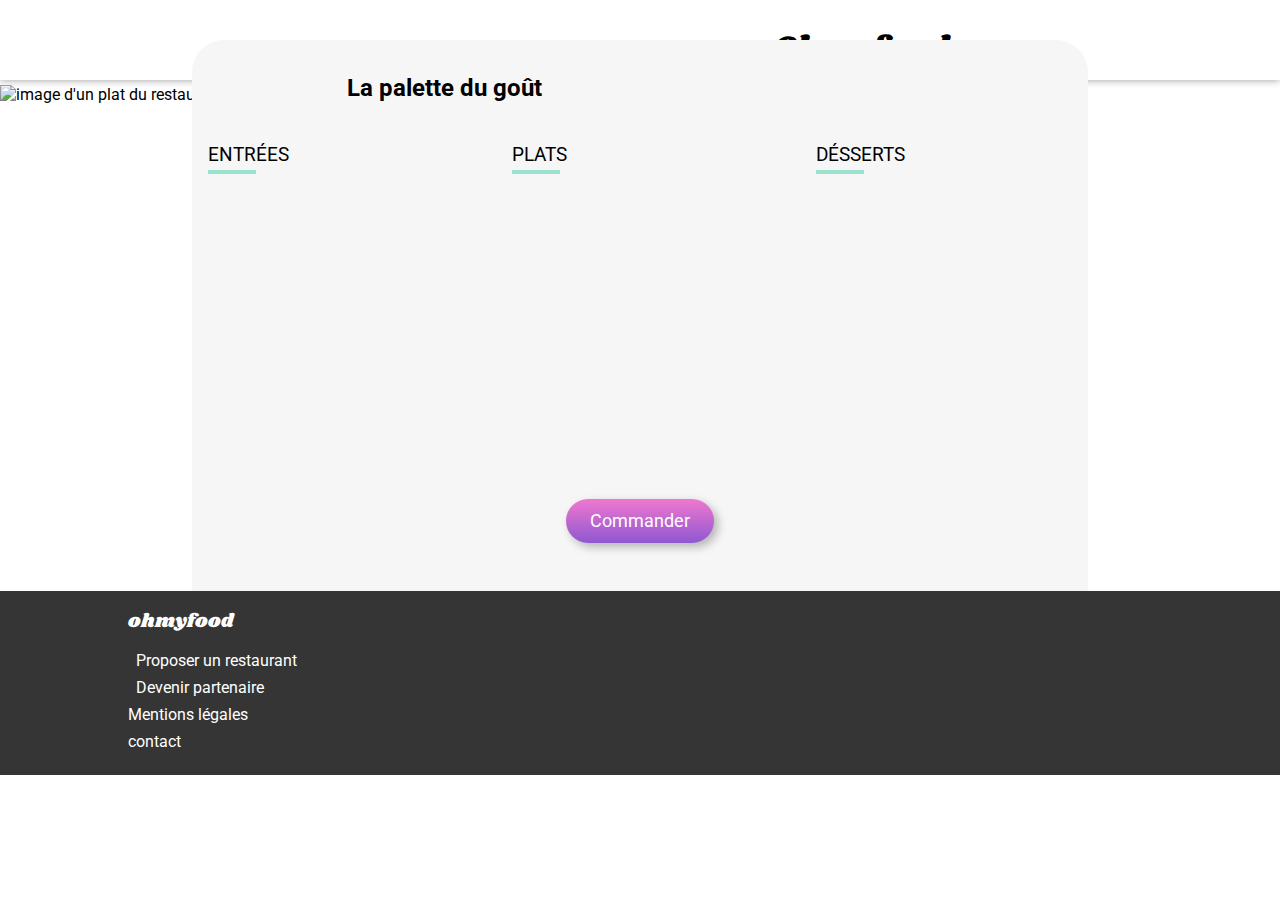
==== commit e0317773: "lederniercommitavantlafin" ====
--- a/menu-1.html
+++ b/menu-1.html
@@ -1,5 +1,5 @@
 <!DOCTYPE html>
-<html>
+<html lang="en">
 <head>
 <title>Ohmyfood</title>
 <link rel="preconnect" href="https://fonts.googleapis.com">
@@ -20,7 +20,7 @@
       </div>
       <h1>Ohmyfood</h1>
   </header>
-    <img src="/Maquettes Ohmyfood/images/restaurants/jay-wennington-N_Y88TWmGwA-unsplash.jpg" alt="image d'un plat du restaurant" class="bg__image">
+    <img src="/Omid-Ohmyfood/Maquettes_Ohmyfood/images/restaurants/jay-wennington-N_Y88TWmGwA-unsplash.jpg" alt="image d'un plat du restaurant" class="bg__image">
   <div id="content" class="menu">
         
     <section class="menu__header">
@@ -202,7 +202,6 @@
         <a href="" class="btn__buy">Commander</a>
     </div>
     
-
 </div>
 
 <footer class="footer">
@@ -219,12 +218,11 @@
           <a class="footer_link" href="#">Mentions légales</a>
         </li>
         <li>
-          <a class="footer_link" href="#">contact</a>
+          <a class="footer_link" href="mailto:contact@ohmyfood.com">contact</a>
         </li>
       </ul>
     </div>
   </footer>
 </body>
 
-
 </html>--- a/styles/style.css
+++ b/styles/style.css
@@ -21,6 +21,11 @@
   max-width: 100%;
   height: auto;
 }
+
+a {
+  text-decoration: none;
+}
+
 /**reset**/
 
 body {
@@ -31,10 +36,9 @@
 
 .header {
   display: flex;
-    justify-content: center;
-    box-shadow: 0px 5px 5px lightgrey;
-    margin-bottom: 5px;
-    height: 80px;
+  justify-content: center;
+  margin-bottom: 5px;
+  height: 80px;
 }
 
 .header h1 {
@@ -44,6 +48,10 @@
   align-items: center;
 }
 
+.fa-arrow-left {
+  padding-right: 50px;
+}
+
 h2 {
   font-weight: bold;
 }
@@ -85,7 +93,8 @@
   align-content: center;
   flex-direction: column;
   text-align: center;
-  background: linear-gradient(white, rgb(247, 246, 246));
+  background: linear-gradient(rgb(250, 249, 249), rgb(247, 246, 246));
+  padding-bottom: 64px;
 }
 
 .hero_title {
@@ -116,23 +125,17 @@
   padding-inline-end: 10%;
 }
 
-.hero_container .hero_btn {
-  display: flex;
-  justify-content: center;
-  align-content: center;
-}
-
 .btn {
   border: 0;
   padding: 1rem 1.5rem;
-  font-weight: 400;
-  font-size: 1rem;
+  font-weight: 500;
+  font-size: 1.1rem;
   border-radius: 100px;
   color: #fff;
   background: linear-gradient(170deg, #ff79da 0%, #9356dc 100%);
   box-shadow: 0.25rem 0.25rem 10px rgb(0 0 0 / 25%);
-  margin-bottom: 48px;
-}
+}
+
 
 /**Steps-section**/
 
@@ -169,18 +172,18 @@
 
 .number {
   font-weight: 400;
-    font-size: 0.87rem;
-    background-color: #9356dc;
-    height: 24px;
-    width: 24px;
-    border-radius: 50%;
-    line-height: 24px;
-    vertical-align: middle;
-    text-align: center;
-    color: white;
-    margin-left: -12px;
-    margin-right: 20px;
-    margin-top: 20px;
+  font-size: 0.87rem;
+  background-color: #9356dc;
+  height: 24px;
+  width: 24px;
+  border-radius: 50%;
+  line-height: 24px;
+  vertical-align: middle;
+  text-align: center;
+  color: white;
+  margin-left: -12px;
+  margin-right: 20px;
+  margin-top: 20px;
 }
 
 .steps-icon {
@@ -283,6 +286,8 @@
   align-items: center;
   justify-content: center;
   font-size: 2rem;
+  position: absolute;
+  right: 15px;
 }
 
 /**Footer**/
@@ -323,7 +328,6 @@
   width: 1.2rem;
   margin-right: 0.5rem;
 }
-
 
 /** Menu **/
 
@@ -635,64 +639,31 @@
 
 #content .restaurants .container .cards .card .card__footer .card__heart .heart__color:hover {
   opacity: 1;
-  background: linear-gradient(0deg, #9356dc, #ff79da);
+  background-color: linear-gradient(0deg, #9356dc, #ff79da);
   transition: all 0.5s;
 }
 
-footer {
-  padding: 1rem;
-  background: #383838;
-  display: flex;
-  flex-direction: column;
-}
-
-footer .omf__text {
-  font-family: 'Shrikhand', "cursive";
-  font-size: 1.2rem;
-  margin: 0 0 1rem;
-  color: #fff;
-}
-
-footer ul {
-  list-style: none;
-}
-
-footer ul li {
-  display: flex;
-  position: relative;
-  margin: .5rem 0;
-}
-
-footer ul li a {
-  text-decoration: none;
-  color: white;
-}
-
-footer ul li a i {
-  width: 1.2rem;
-  margin-right: .5rem;
-}
-
 @media screen and (min-width: 768px) {
-  .tutorial .container {
-    width: 75%;
-  }
-  .tutorial .container ul {
+
+  .steps {
     display: flex;
   }
-  .tutorial .container ul li {
-   flex: 1;
-    margin: 0 0 0 5rem;
-  }
-  .tutorial .container ul li:first-child {
-    margin-top: 0;
-    margin-left: .75rem;
-  }
+
+  .steps_title {
+   margin-top: 0;
+  
+  }
+
+  .steps_btn {
+    width: 30%;
+    display: flex;
+  }
+ 
   .restaurants .container {
     width: 75%;
   }
   .restaurants .container .cards {
-    display: grid !important;
+    display: grid;
     grid-template-columns: repeat(2, 1fr);
     column-gap: 2rem;
     row-gap: 2rem;
@@ -709,10 +680,12 @@
 
 .menu__header {
   display: flex;
-  justify-content: space-between;
-  align-items: center;
-  padding: 1rem 2rem 0 1rem;
+  justify-content: space-around;
+  align-items: center;
+  padding: 1rem 6rem 0 1rem;
   text-align: center;
+  margin-bottom: 5px;
+  height: 80px;
 }
 
 .menu__header h1 {
@@ -890,6 +863,10 @@
 
 .menu .menu__cards .menu__card .delay-8 {
    animation-delay: 0.8s;
+}
+
+.menu .menu__cards .menu__card .delay-9 {
+  animation-delay: 0.9s;
 }
 
 .menu .btn__cards {
@@ -929,14 +906,9 @@
     width: 70%;
     margin: -4rem auto 0 auto;
   }
-}
-
-@-webkit-keyframes checkMenu {
-  0% {
-    transform: scale(0);
-  }
-  100% {
-    transform: scale(1);
+
+  .footer {
+    padding-left: 8rem;
   }
 }
 
@@ -949,7 +921,51 @@
   }
 }
 
-
-
-
-
+/* spinner loading */
+
+.spinner {
+  width: 100px;
+  height: 100px;
+  position: fixed;
+  top: 20%;
+  z-index: 1;
+  pointer-events: none;
+}
+
+.spinner div {
+  box-sizing: border-box;
+  position: absolute;
+  top: 0;
+  left: 0;
+  width: 100%;
+  height: 100%;
+  border: 10px solid transparent;
+  border-top-color: #9356DC ;
+  border-radius: 50%;
+  animation: spinnerOne 1.2s linear infinite;
+  pointer-events: none;
+  animation-iteration-count: 2;
+  animation-duration: 3s;
+}
+
+.spinner div:nth-child(2) {
+  border: 10px solid transparent;
+  border-bottom-color: #9356DC ;
+  animation: spinnerTwo 1.2s linear infinite; 
+  pointer-events: none;
+  animation-iteration-count: 2;
+  animation-duration: 3s; 
+}
+
+@keyframes spinnerOne {
+  0% {transform: rotate(0deg); border-width: 10px; }
+  50% {transform: rotate(180deg); border-width: 1px; }
+  100% {transform: rotate(360deg); border-width: 10px; }
+}
+
+@keyframes spinnerTwo {
+  0% {transform: rotate(0deg); border-width: 1px; }
+  50% {transform: rotate(180deg); border-width: 10px; }
+  100% {transform: rotate(360deg); border-width: 1px; }
+}
+
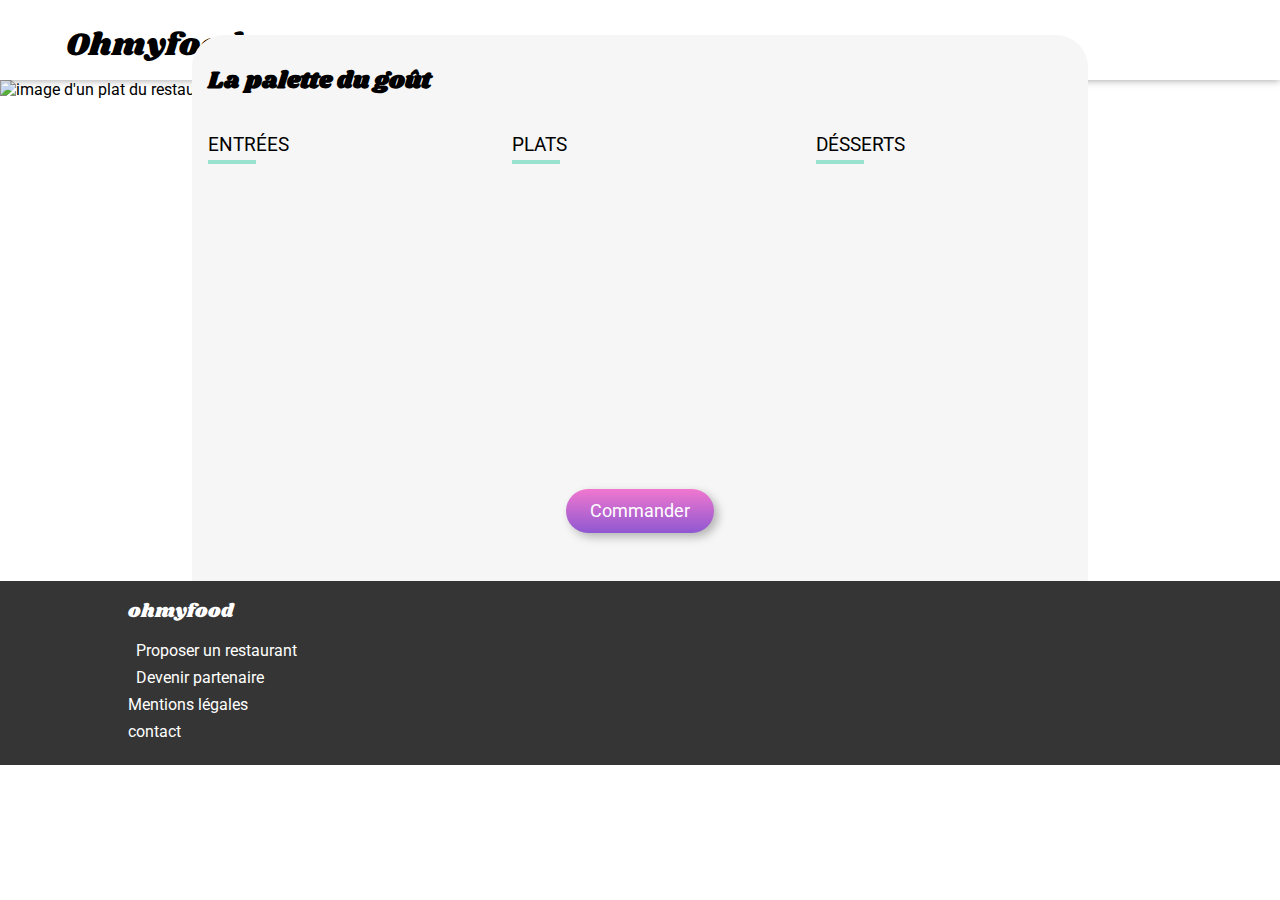
==== commit 66414ada: "dernierelignedroite" ====
--- a/menu-1.html
+++ b/menu-1.html
@@ -25,10 +25,8 @@
         
     <section class="menu__header">
         <h2>La palette du goût</h2>
-        <div class="card__heart">
-            <i class="far fa-heart"></i>
-            <i class="fas fa-heart heart__color"></i>
-        </div>
+        <i class="far fa-heart like menu-like"></i>
+        <i class="fa-solid fa-heart second-like menu-like"></i>
     </section>
 
     <div class="menu__cards">
--- a/styles/style.css
+++ b/styles/style.css
@@ -271,17 +271,8 @@
   justify-content: center;
 }
 
-.like_btn {
-  height: 100%;
-  width: 180%;
-  display: flex;
-  align-items: center;
-  justify-content: center;
-}
-
 .like {
   transition-duration: .25s;
-  background-color: white;
   display: flex;
   align-items: center;
   justify-content: center;
@@ -680,17 +671,21 @@
 
 .menu__header {
   display: flex;
-  justify-content: space-around;
+  justify-content: flex-start;
   align-items: center;
   padding: 1rem 6rem 0 1rem;
   text-align: center;
-  margin-bottom: 5px;
+  padding-bottom: 5px;
   height: 80px;
 }
 
 .menu__header h1 {
   font-family: Shrikhand,"cursive";
   margin: 1.2rem 0;
+}
+
+.menu__header h2 {
+  font-family: Shrikhand,"cursive";
 }
 
 .menu__header .card__heart {
@@ -969,3 +964,36 @@
   100% {transform: rotate(360deg); border-width: 1px; }
 }
 
+/**like button**/
+
+.second-like {
+  opacity: 1;
+  color: linear-gradient(0deg, #9356dc, #ff79da);
+  transition: all 0.5s;
+  transition-duration: .25s;
+  display: flex;
+  align-items: center;
+  justify-content: center;
+  font-size: 2rem;
+  position: absolute;
+  right: 15px;
+  background: -webkit-gradient(linear, left top, left bottom, from(#9356DC), to(#ff79da));
+  -webkit-background-clip: text;
+  -webkit-text-fill-color: transparent;
+  opacity: 0;
+}
+
+.second-like:hover {
+  opacity: 1;
+}
+
+.second-like:visited{
+  opacity: 1;
+}
+
+.menu-like {
+  position: absolute;
+  right: 15px;
+  margin-right: 10px;
+}
+
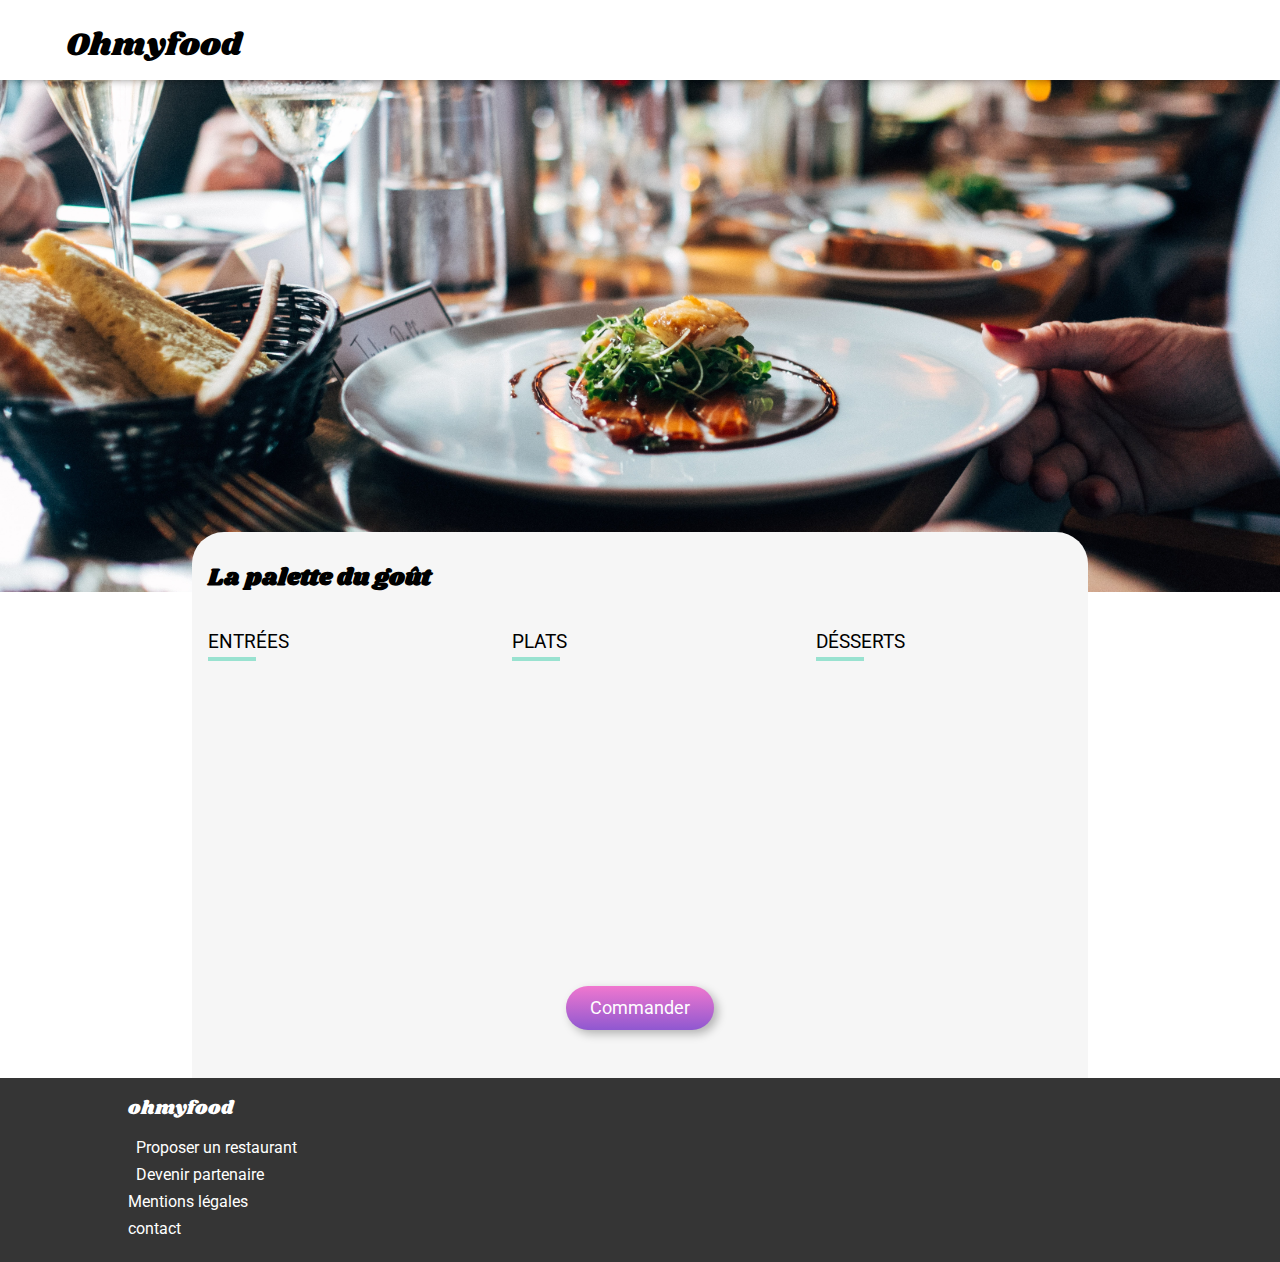
==== commit 12f75ead: "finished" ====
--- a/menu-1.html
+++ b/menu-1.html
@@ -20,7 +20,7 @@
       </div>
       <h1>Ohmyfood</h1>
   </header>
-    <img src="/Omid-Ohmyfood/Maquettes_Ohmyfood/images/restaurants/jay-wennington-N_Y88TWmGwA-unsplash.jpg" alt="image d'un plat du restaurant" class="bg__image">
+    <img src="./Maquettes_Ohmyfood/images/restaurants/jay-wennington-N_Y88TWmGwA-unsplash.jpg" alt="image d'un plat du restaurant" class="bg__image">
   <div id="content" class="menu">
         
     <section class="menu__header">
--- a/styles/style.css
+++ b/styles/style.css
@@ -136,6 +136,11 @@
   box-shadow: 0.25rem 0.25rem 10px rgb(0 0 0 / 25%);
 }
 
+.btn:hover {
+  cursor: pointer;
+  opacity: 0.8;
+  box-shadow: 0.25rem 0.25rem 10px #000000c9;
+}
 
 /**Steps-section**/
 
@@ -169,6 +174,7 @@
   height: 70px;
   align-items: center;
 }
+
 
 .number {
   font-weight: 400;
@@ -191,7 +197,6 @@
   margin-right: 20px;
 }
 
-
 /**Restaurants Cards section**/
 
 .restaurants {
@@ -269,16 +274,6 @@
   display: flex;
   align-items: center;
   justify-content: center;
-}
-
-.like {
-  transition-duration: .25s;
-  display: flex;
-  align-items: center;
-  justify-content: center;
-  font-size: 2rem;
-  position: absolute;
-  right: 15px;
 }
 
 /**Footer**/
@@ -638,16 +633,20 @@
 
   .steps {
     display: flex;
+    justify-content: center;
+    flex-wrap: wrap;
+    flex-basis: auto;
   }
 
   .steps_title {
-   margin-top: 0;
-  
+    display: flex;
+    justify-content: center;
+    margin-bottom: 0;
+    margin-top: 15px;
   }
 
   .steps_btn {
-    width: 30%;
-    display: flex;
+    width: auto;
   }
  
   .restaurants .container {
@@ -894,6 +893,14 @@
     grid-template-columns: repeat(3, 1fr);
     column-gap: 1rem;
   }
+
+  .steps_title {
+    padding-top: 20px;
+    margin-bottom: 0;
+    display: flex;
+    justify-content: center;
+  }
+
 }
 
 @media screen and (min-width: 1200px) {
@@ -919,52 +926,64 @@
 /* spinner loading */
 
 .spinner {
-  width: 100px;
-  height: 100px;
+  width: 200px;
+  height: 200px;
   position: fixed;
-  top: 20%;
-  z-index: 1;
+  top: 50%;
+  left: 50%;
+  transform: translate(-50%, -50%);
   pointer-events: none;
+  z-index: 10;
 }
 
 .spinner div {
   box-sizing: border-box;
   position: absolute;
-  top: 0;
-  left: 0;
   width: 100%;
   height: 100%;
   border: 10px solid transparent;
   border-top-color: #9356DC ;
   border-radius: 50%;
-  animation: spinnerOne 1.2s linear infinite;
-  pointer-events: none;
+  animation: spinnerOne linear infinite;
+  animation-duration: 2.5s;
   animation-iteration-count: 2;
-  animation-duration: 3s;
+  animation-fill-mode:forwards;
+  z-index: 10;
 }
 
 .spinner div:nth-child(2) {
   border: 10px solid transparent;
   border-bottom-color: #9356DC ;
-  animation: spinnerTwo 1.2s linear infinite; 
-  pointer-events: none;
+  animation: spinnerTwo linear infinite; 
+  animation-duration: 2.5s; 
   animation-iteration-count: 2;
-  animation-duration: 3s; 
+  animation-fill-mode:forwards;
+  z-index: 10;
 }
 
 @keyframes spinnerOne {
-  0% {transform: rotate(0deg); border-width: 10px; }
-  50% {transform: rotate(180deg); border-width: 1px; }
-  100% {transform: rotate(360deg); border-width: 10px; }
+  0% {opacity: 1; transform: rotate(0deg); border-width: 10px; }
+  50% {opacity: 1; transform: rotate(180deg); border-width: 1px; }
+  100% {opacity: 0;  transform: rotate(360deg); border-width: 10px; }
 }
 
 @keyframes spinnerTwo {
-  0% {transform: rotate(0deg); border-width: 1px; }
-  50% {transform: rotate(180deg); border-width: 10px; }
-  100% {transform: rotate(360deg); border-width: 1px; }
+  0% {opacity: 1; transform: rotate(0deg); border-width: 1px; }
+  50% {opacity: 1;  transform: rotate(180deg); border-width: 10px; }
+  100% {opacity: 0; transform: rotate(360deg); border-width: 1px; }
 }
 
 /**like button**/
+
+.like {
+  transition-duration: .25s;
+  display: flex;
+  align-items: center;
+  justify-content: center;
+  font-size: 2rem;
+  position: absolute;
+  right: 15px;
+}
 
 .second-like {
   opacity: 1;
@@ -981,13 +1000,11 @@
   -webkit-background-clip: text;
   -webkit-text-fill-color: transparent;
   opacity: 0;
+  transition-duration: 0.85s;
+  cursor: pointer;
 }
 
 .second-like:hover {
-  opacity: 1;
-}
-
-.second-like:visited{
   opacity: 1;
 }
 
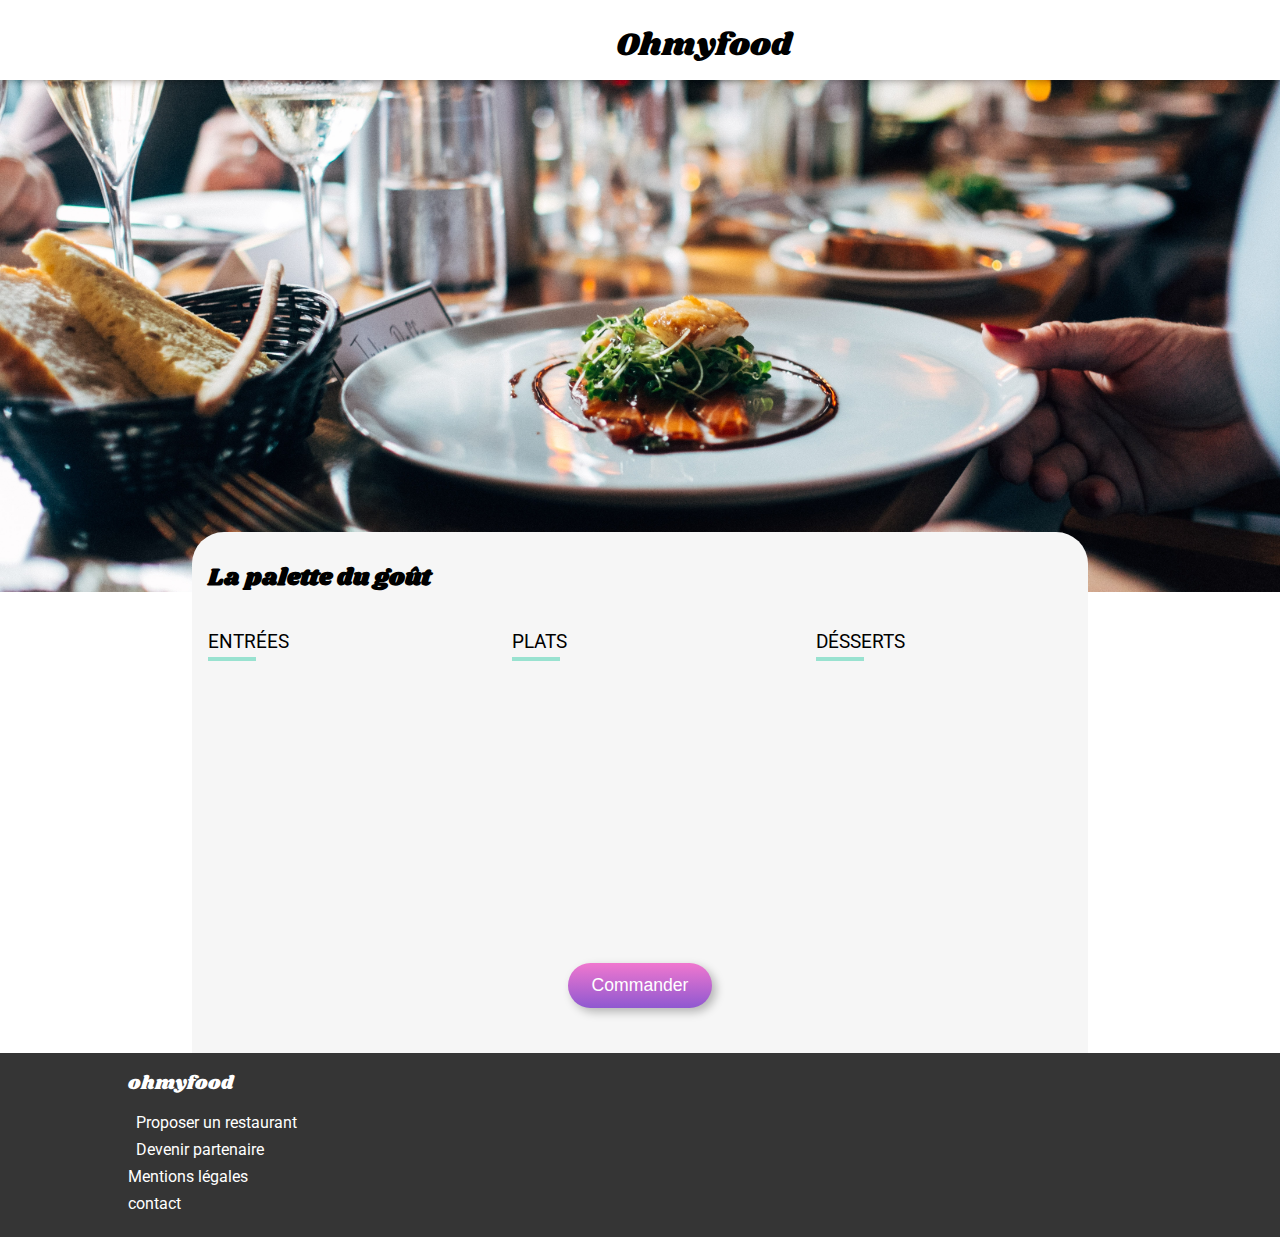
==== commit fabe5650: "projet3ready" ====
--- a/menu-1.html
+++ b/menu-1.html
@@ -195,10 +195,10 @@
             </div>
         </section>
     </div>
+    <div class="btn_ordered_container">
+      <button class="btn btn_ordered ">Commander</button>
+    </div>
     
-    <div class="btn__cards">
-        <a href="" class="btn__buy">Commander</a>
-    </div>
     
 </div>
 
--- a/styles/style.css
+++ b/styles/style.css
@@ -163,7 +163,7 @@
   cursor: pointer;
   transition: .3s;
   transition: .3s;
-  box-shadow: 0px 0px 10px 0px rgba(0, 0, 0, 0.6);
+  box-shadow: 0px 0px 6px 0px rgba(0, 0, 0, 0.6);
   background-color: #f2eafb;
 }
 
@@ -197,6 +197,14 @@
   margin-right: 20px;
 }
 
+.steps-icon3 {
+  color: #9356dc;
+}
+
+.steps_btn3 {
+  background-color: #f2eafb;
+}
+
 /**Restaurants Cards section**/
 
 .restaurants {
@@ -317,103 +325,6 @@
 
 /** Menu **/
 
-.loader {
-  display: flex;
-  position: fixed;
-  width: 100%;
-  height: 100%;
-  background: #ffffffa8;
-  z-index: 100000;
-  justify-content: center;
-  align-items: center;
-  animation: loader 1s;
-  animation-delay: 1s;
-  animation-fill-mode: both;
-}
-
-.loader .loader__logo {
-  font-family: 'Shrikhand', "cursive";
-  font-size: 3rem;
-  animation: LogoAnimate 1s;
-  animation-iteration-count: 1;
-}
-
-.loader .item--0 {
-  animation-delay: 0s;
-}
-
-.loader .item--1 {
-  animation-delay: 0.1s;
-}
-
-.loader .item--2 {
-  animation-delay: 0.2s;
-}
-
-.loader .item--3 {
-  animation-delay: 0.3s;
-}
-
-.loader .item--4 {
-  animation-delay: 0.4s;
-}
-
-.loader .item--5 {
-  animation-delay: 0.5s;
-}
-
-.loader .item--6 {
-  animation-delay: 0.6s;
-}
-
-.loader .item--7 {
-  animation-delay: 0.7s;
-}
-
-@-webkit-keyframes LogoAnimate {
-  0% {
-   transform: translateY(0) rotate(360deg);
-  }
-  25% {
-    transform: translateY(1rem);
-  }
-  75% {
-    transform: translateY(-1rem);
-  }
-  100% {
-    transform: translateY(0);
-  }
-}
-
-@keyframes LogoAnimate {
-  0% {
-    transform: translateY(0) rotate(360deg);
-  }
-  25% {
-    transform: translateY(1rem);
-  }
-  75% {
-   transform: translateY(-1rem);
-  }
-  100% {
-    transform: translateY(0);
-  }
-}
-
-@-webkit-keyframes loader {
-  100% {
-    opacity: 0;
-    z-index: -1000;
-  }
-}
-
-@keyframes loader {
-  100% {
-    opacity: 0;
-    z-index: -1000;
-  }
-}
-
 .container {
   margin: auto;
   position: relative;
@@ -452,184 +363,11 @@
   object-fit: cover;
 }
 
-#content .bold-700 {
-  font-weight: 700;
-}
-
-#content .location {
-  display: flex;
-  justify-content: center;
-  align-items: center;
-  background-color: #f3f3f3;
-  position: relative;
-  font-size: 1.2rem;
-  padding: 1.20rem;
-}
-
-#content .location .location__icon {
-  margin: 0 1rem 0 0;
-}
-
-#content .info {
-  padding: 2rem;
-  text-align: center;
-  background: #fafafa;
-}
-
-#content .info .info__sentence {
-  font-weight: 300;
-  margin: 1.5rem 0;
-}
-
-#content .info .btn__explore {
-  padding: .75rem 1.5rem;
-  font-size: 1.1rem;
-  color: #fff;
-  cursor: pointer;
-  transition: .25s;
-  box-shadow: .25rem .25rem 10px #00000045;
-  border-radius: 5rem;
-  background: #686868 linear-gradient(0deg, rgba(147, 86, 220, 0.9), rgba(255, 121, 218, 0.9));
-  font-weight: 500;
-}
-
-#content .info .btn__explore:hover {
-  opacity: 0.8;
-  box-shadow: 0.25rem 0.25rem 10px #000000c9;
-}
-
-#content .tutorial {
-  padding: 2rem 1rem;
-}
-
-#content .tutorial .container ul {
-  padding: 0;
-  margin: 0;
-  list-style: none;
-  counter-reset: ListCount;
-}
-
-#content .tutorial .container ul li {
-  padding: 1.5rem;
-  margin: 1rem 1rem 1rem 1rem;
-  background: #f6f6f6;
-  border-radius: 1.25rem;
-  display: flex;
-  position: relative;
-  box-shadow: .25rem .25rem .5rem #00000022;
-}
-
-#content .tutorial .container ul li::before {
-  counter-increment: ListCount 1;
-  content: counter(ListCount);
-  width: 1.5rem;
-  height: 1.5rem;
-  border-radius: 5rem;
-  background: #9356DC;
-  display: flex;
-  justify-content: center;
-  align-items: center;
-  color: #fff;
-  position: absolute;
-  left: -.75rem;
-}
-
-#content .tutorial .container ul li i {
-  margin-right: 1rem;
-  color: #7e7e7e;
-}
-
-#content .tutorial .container ul li span {
-  color: #000;
-  font-weight: 400;
-}
-
-#content .restaurants {
-  background: #f6f6f6;
-  padding: 2rem 1rem;
-}
-
-#content .restaurants .container .cards {
-  display: flex;
-  flex-direction: column;
-}
-
-#content .restaurants .container .cards .card {
-  background: #fff;
-  border-radius: 1rem;
-  position: relative;
-  display: block;
-  margin: 0.5rem 0;
-  box-shadow: .25rem .25rem .5rem #00000012;
-}
-
-#content .restaurants .container .cards .card img {
-  width: 100%;
-  height: 12rem;
-  border-radius: 1rem 1rem 0 0;
-  box-shadow: none;
-  object-fit: cover;
-}
-
-#content .restaurants .container .cards .card .card__badge--new {
-  background: #99e1cf;
-  color: #138668;
-  padding: .5rem;
-  border-radius: .125rem;
-  position: absolute;
-  top: 1rem;
-  right: .75rem;
-}
-
-#content .restaurants .container .cards .card .card__footer {
-  display: flex;
-  justify-content: space-between;
-  align-items: center;
-  margin: 0 .5rem;
-  color: black;
-  padding: 1rem;
-}
-
-#content .restaurants .container .cards .card .card__footer h3 {
-  margin: 0 0 .25rem;
-}
-
-#content .restaurants .container .cards .card .card__footer span {
-  margin: 0;
-}
-
-#content .restaurants .container .cards .card .card__footer .card__heart {
-  width: 2rem;
-  height: 2rem;
-  padding: 0;
-  display: flex;
-  justify-content: center;
-  align-items: center;
-  cursor: pointer;
-  position: relative;
-  background: transparent;
-}
-
-#content .restaurants .container .cards .card .card__footer .card__heart i {
-  font-size: 2em;
-  position: absolute;
-}
-
-#content .restaurants .container .cards .card .card__footer .card__heart i:hover {
-  opacity: 0;
-}
-
-#content .restaurants .container .cards .card .card__footer .card__heart .heart__color {
-  opacity: 0;
-}
-
-#content .restaurants .container .cards .card .card__footer .card__heart .heart__color:hover {
-  opacity: 1;
-  background-color: linear-gradient(0deg, #9356dc, #ff79da);
-  transition: all 0.5s;
-}
-
 @media screen and (min-width: 768px) {
+
+  .menu__header h1 {
+    padding-left: 250px;
+  }
 
   .steps {
     display: flex;
@@ -869,22 +607,29 @@
   justify-content: center;
 }
 
-.menu .btn__cards .btn__buy {
+.menu .btn_ordered {
   padding: .75rem 1.5rem;
   font-size: 1.1rem;
   color: #fff;
-  cursor: pointer;
   transition: .25s;
   box-shadow: .25rem .25rem 10px #00000045;
   border-radius: 5rem; 
   background: #686868 linear-gradient(0deg, rgba(147, 86, 220, 0.9), rgba(255, 121, 218, 0.9));
   font-weight: 500;
-  font-weight: 400;
-}
-
-.menu .btn__cards .btn__buy:hover {
+}
+
+.menu .btn_ordered:hover {
   opacity: 0.8;
   box-shadow: 0.25rem 0.25rem 10px #000000c9;
+}
+
+
+.btn_ordered_container {
+  display: flex;
+  justify-content: center;
+  align-content: center;
+  margin-top: 25px;
+  padding-bottom: 45px;
 }
 
 @media screen and (min-width: 1024px) {
@@ -899,6 +644,10 @@
     margin-bottom: 0;
     display: flex;
     justify-content: center;
+  }
+
+  .menu__header h1 {
+   padding-left: 550px;
   }
 
 }
